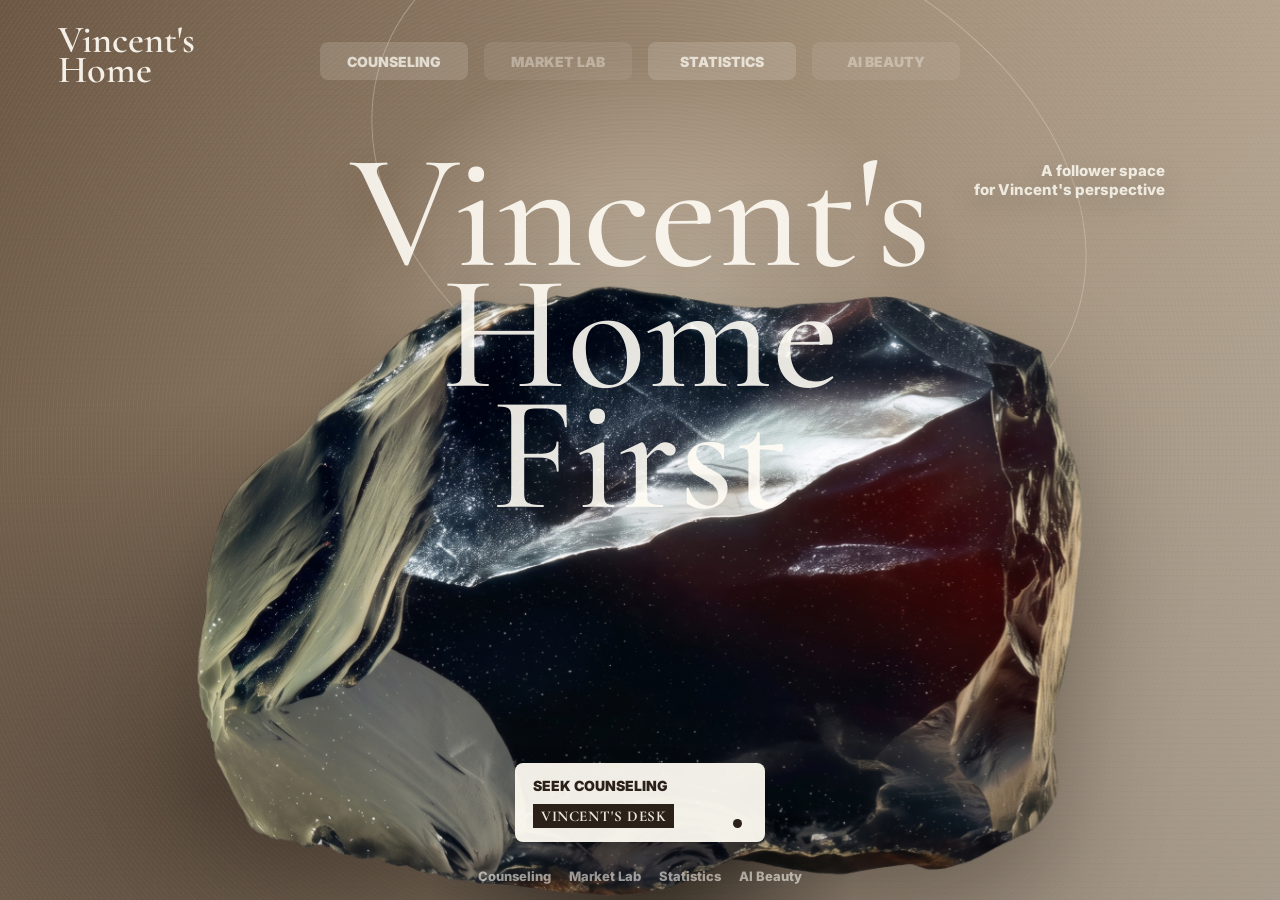
==== index.html @ 0d362176 "Point SQLD card to math notes home" ====
<!doctype html>
<html lang="ko">
  <head>
    <meta charset="UTF-8" />
    <meta name="viewport" content="width=device-width, initial-scale=1.0" />
    <title>Vincent's Home</title>
    <link rel="preconnect" href="https://fonts.googleapis.com" />
    <link rel="preconnect" href="https://fonts.gstatic.com" crossorigin />
    <link href="https://fonts.googleapis.com/css2?family=Cormorant+Garamond:wght@500;600;700&family=Inter:wght@500;600;700;800&family=Noto+Sans+KR:wght@400;500;700;800&family=Noto+Serif+KR:wght@500;600;700&display=swap" rel="stylesheet" />
    <link rel="stylesheet" href="styles.css?v=20260427-1148" />
  </head>
  <body>
    <canvas class="cursor-trail" id="cursorTrail" aria-hidden="true"></canvas>
    <header class="site-header">
      <div class="top-strip">
        <a href="#about">Vincent_6pm</a>
        <span></span>
        <a href="https://www.instagram.com/Vincent_6pm" target="_blank" rel="noreferrer">Instagram</a>
      </div>

      <nav class="main-nav" aria-label="Primary navigation">
        <a class="brand" href="#home" data-section-link="home">
          <span class="brand-mark">V</span>
          <span>
            <strong>Vincent's Home</strong>
            <small>Consulting & Market Lab</small>
          </span>
        </a>
        <div class="nav-links">
          <a href="#home" data-section-link="home">Home</a>
          <a href="#consulting" data-section-link="consulting">고민 상담</a>
          <span class="nav-disabled" aria-disabled="true">Market Lab (런칭 준비중)</span>
          <a href="#statistics" data-section-link="statistics">Statistics</a>
          <span class="nav-disabled" aria-disabled="true">AI 뷰티 (런칭 준비중)</span>
          <a href="#about" data-section-link="about">About Vincent</a>
        </div>
      </nav>
    </header>

    <main>
      <section id="home" class="hero section-panel active">
        <div class="hero-bg" aria-hidden="true"></div>
        <div class="hero-stage">
          <div class="hero-brand-lockup" aria-label="Vincent's Home">
            <span>Vincent's</span>
            <span>Home</span>
          </div>
          <nav class="hero-tabbar" aria-label="Home sections">
            <a href="#consulting" data-section-link="consulting">Counseling</a>
            <span aria-disabled="true">Market Lab</span>
            <a href="#statistics" data-section-link="statistics">Statistics</a>
            <span aria-disabled="true">AI Beauty</span>
          </nav>

          <p class="hero-left-note">A follower space<br />for Vincent's perspective</p>
          <div class="hero-orbit" aria-hidden="true"></div>

          <div class="hero-title-wrap">
            <h1>
              <span>Vincent's</span>
              <span>Home</span>
              <span>First</span>
            </h1>
          </div>

          <div class="obsidian-object" aria-hidden="true">
            <img src="assets/obsidian-stone-clean.png" alt="" />
          </div>

          <a class="admission-card" href="https://tally.so/r/RGZkZJ">
            <span>Seek Counseling</span>
            <strong>Vincent's Desk</strong>
            <i></i>
          </a>

          <div class="hero-bottom-links">
            <a href="#consulting" data-section-link="consulting">Counseling</a>
            <span aria-disabled="true">Market Lab</span>
            <a href="#statistics" data-section-link="statistics">Statistics</a>
            <span aria-disabled="true">AI Beauty</span>
          </div>
        </div>
      </section>

      <section id="consulting" class="section-panel">
        <div class="section-heading heading-with-apply">
          <div>
            <p class="eyebrow">Counseling Desk</p>
            <h2>고민 상담</h2>
            <p>혼자 판단하기 어려운 진로와 선택에 대해 Vincent의 의견을 듣고 정리하는 공간입니다.</p>
          </div>
          <div class="heading-apply">
            <div class="apply-copy">
              <span>Apply</span>
              <h3>Tally 신청하기</h3>
              <p>Vincent에게 고민을 남기는 입구입니다.</p>
            </div>
            <a class="apply-cta" href="https://tally.so/r/RGZkZJ" target="_blank" rel="noreferrer" aria-label="Tally 신청 링크 열기">
              <span>상담 신청</span>
              <strong>→</strong>
            </a>
          </div>
        </div>

        <div class="consulting-layout">
          <article class="feature-block">
            <div class="block-title">
              <h3>상담 카테고리</h3>
            </div>
            <div class="category-grid">
              <button class="category-card active" data-category="professional">
                <strong>A</strong>
                <span>전문직 진로 고민</span>
                <i class="category-arrow" aria-hidden="true">→</i>
              </button>
              <button class="category-card" data-category="career">
                <strong>B</strong>
                <span>취업 준비 고민</span>
                <i class="category-arrow" aria-hidden="true">→</i>
              </button>
              <button class="category-card" data-category="major">
                <strong>C</strong>
                <span>대학교/학부/전공 선택</span>
                <i class="category-arrow" aria-hidden="true">→</i>
              </button>
              <button class="category-card" data-category="direction">
                <strong>D</strong>
                <span>중졸·고졸 이후 진로 방향</span>
                <i class="category-arrow" aria-hidden="true">→</i>
              </button>
              <button class="category-card" data-category="certificate">
                <strong>E</strong>
                <span>자격증·어학 준비 상담</span>
                <i class="category-arrow" aria-hidden="true">→</i>
              </button>
              <button class="category-card" data-category="essay">
                <strong>F</strong>
                <span>자소서 첨삭/기타</span>
                <i class="category-arrow" aria-hidden="true">→</i>
              </button>
              <button class="category-card" data-category="etc">
                <strong>G</strong>
                <span>기타 상담</span>
                <i class="category-arrow" aria-hidden="true">→</i>
              </button>
            </div>
          </article>

          <aside class="consulting-side">
            <article class="feature-block category-detail" id="categoryDetail">
              <div class="block-title">
                <h3>전문직 진로 고민</h3>
              </div>
              <p>진입 예정 직군, 현재 전공/학점/자격증, 준비 기간, 재정 상황을 기준으로 현실적인 선택지를 정리합니다.</p>
              <ul>
                <li>진입 가능성</li>
                <li>준비 우선순위</li>
                <li>리스크와 대안 경로</li>
              </ul>
            </article>
          </aside>
        </div>

        <div class="insight-board">
          <div class="block-title">
            <span>Archive</span>
            <h3>상담 게시글</h3>
          </div>
          <p class="board-intro">
            실제 사연은 개인정보를 덜어내고 일반화한 뒤, 제목과 고민 내용, Vincent's insight로 나누어 정리합니다.
          </p>
          <div class="insight-list" id="insightList" aria-live="polite"></div>
          <div class="archive-pagination" id="archivePagination" aria-label="상담 게시글 페이지"></div>
        </div>
      </section>

      <section id="market" class="section-panel">
        <div class="section-heading">
          <p class="eyebrow">Research Terminal</p>
          <h2>Market Lab</h2>
          <p>Vincent가 시장을 판단할 때 주로 쓰는 방법들을 팔로워들이 직접 써볼 수 있게 정리하는 공간입니다.</p>
        </div>

        <div class="terminal-shell">
          <div class="ticker-form">
            <label for="tickerInput">Ticker</label>
            <input id="tickerInput" type="text" value="NVDA" />
            <button id="runAnalysis" type="button">분석</button>
          </div>

          <div class="strategy-tabs" role="tablist" aria-label="Market strategies">
            <button class="strategy-tab active" data-strategy="knn">KNN</button>
            <button class="strategy-tab" data-strategy="etf">ETFs 활용 주가 방향 예측</button>
            <button class="strategy-tab" data-strategy="cluster">클러스터링</button>
            <button class="strategy-tab" data-strategy="value">가치투자 퀀트 전략</button>
          </div>

          <div class="strategy-output">
            <div>
              <p class="result-label">Selected Model</p>
              <h3 id="strategyTitle">KNN 유사 패턴 분석</h3>
              <p id="strategyDescription">현재 가격/기술 지표와 비슷했던 과거 구간을 찾아 이후 수익률 분포를 확인합니다.</p>
            </div>
            <div class="metric-grid">
              <article>
                <span>상승 확률</span>
                <strong id="metricOne">67%</strong>
              </article>
              <article>
                <span>평균 기대 수익률</span>
                <strong id="metricTwo">+4.2%</strong>
              </article>
              <article>
                <span>유사 사례</span>
                <strong id="metricThree">15개</strong>
              </article>
            </div>
            <div class="chart-frame" aria-label="전략 결과 예시 차트">
              <span></span><span></span><span></span><span></span><span></span><span></span>
            </div>
            <p class="disclaimer">교육용 리서치 화면입니다. 실제 투자 판단은 별도의 검증과 책임 아래 진행해야 합니다.</p>
          </div>
        </div>
      </section>

      <section id="statistics" class="section-panel">
        <div class="section-heading">
          <p class="eyebrow">Statistics</p>
          <h2>Statistics</h2>
          <p>데이터를 읽고 판단하는 데 필요한 통계학 개념을 공부하고 정리하는 공간입니다.</p>
        </div>

        <div class="stats-topic-grid">
          <article class="stats-topic-card">
            <span>01</span>
            <h3>행렬대수학</h3>
          </article>
          <article class="stats-topic-card">
            <span>02</span>
            <h3>통계학원론</h3>
          </article>
          <article class="stats-topic-card">
            <span>03</span>
            <h3>R프로그래밍</h3>
          </article>
          <article class="stats-topic-card">
            <span>04</span>
            <h3>시계열분석</h3>
          </article>
          <article class="stats-topic-card">
            <span>05</span>
            <h3>금융통계학</h3>
          </article>
          <article class="stats-topic-card">
            <span>06</span>
            <h3>비모수통계</h3>
          </article>
          <a class="stats-topic-card stats-topic-card-active" href="https://vincentqwer.github.io/financial-math-notes/#home" target="_blank" rel="noreferrer">
            <span>07</span>
            <h3>SQLD 자격증</h3>
          </a>
        </div>
      </section>

      <section id="beauty" class="section-panel">
        <div class="section-heading">
          <p class="eyebrow">AI Beauty</p>
          <h2>AI 뷰티 <span class="dev-badge">런칭 준비중</span></h2>
          <p>아직 시작 전인 테스트 아이디어입니다. 정식으로 방향이 잡히기 전까지는 메뉴와 배너에서 클릭되지 않게 둡니다.</p>
        </div>

        <div class="coming-soon-grid">
          <article class="coming-soon-card">
            <span>Image</span>
            <h3>이미지 기반 분석</h3>
            <p>사진을 기반으로 스타일, 인상, 개선 포인트를 정리하는 기능을 구상 중입니다.</p>
          </article>
          <article class="coming-soon-card">
            <span>AI</span>
            <h3>개인화 추천</h3>
            <p>사용자 취향과 목적에 맞춘 추천 흐름을 나중에 연결할 수 있게 준비합니다.</p>
          </article>
          <article class="coming-soon-card muted-card">
            <span>Developing</span>
            <h3>개발 중</h3>
            <p>정식 기능으로 열기 전까지는 아이디어와 화면 구조를 계속 업데이트합니다.</p>
          </article>
        </div>
      </section>

      <section id="about" class="section-panel">
        <div class="about-wrap">
          <div>
            <p class="eyebrow">About Vincent</p>
            <h2>Vincent_6pm</h2>
            <p>
              Vincent의 관점으로 진로 고민, 시장 판단 방법, 통계학 내용을 정리하는 교육공간입니다.
              팔로워들이 내 생각과 도구를 더 쉽게 따라올 수 있도록 계속 업데이트합니다.
            </p>
          </div>
          <a class="instagram-card" href="https://www.instagram.com/Vincent_6pm" target="_blank" rel="noreferrer">
            <svg viewBox="0 0 24 24" aria-hidden="true">
              <rect x="3" y="3" width="18" height="18" rx="5"></rect>
              <circle cx="12" cy="12" r="4"></circle>
              <circle cx="17.5" cy="6.5" r="1.2"></circle>
            </svg>
            <span>Instagram</span>
            <strong>Vincent_6pm</strong>
          </a>
        </div>
      </section>
    </main>

    <script src="script.js?v=20260427-1148"></script>
  </body>
</html>
---- styles.css ----
:root {
  --ink: #111827;
  --muted: #5b6472;
  --line: #d9dee7;
  --paper: #f4f6f9;
  --navy: #0c2d57;
  --navy-dark: #071a34;
  --obsidian: #17110d;
  --obsidian-soft: #2b2119;
  --clay: #8a765f;
  --parchment: #d8cfbf;
  --bone: #f0eadf;
  --green: #7aa33d;
  --red: #9e3434;
  --white: #ffffff;
  --deep-blue: #08192f;
  --blue-glass: rgba(8, 25, 47, 0.72);
  --blue-card: rgba(246, 250, 255, 0.92);
  --lime-soft: #d8cfbf;
}

* {
  box-sizing: border-box;
}

html {
  background: var(--navy-dark);
  scroll-behavior: smooth;
}

body {
  margin: 0;
  color: var(--ink);
  background:
    linear-gradient(180deg, rgba(2, 7, 11, 0.78), rgba(7, 26, 52, 0.9)),
    linear-gradient(90deg, rgba(0, 0, 0, 0.56), rgba(5, 18, 32, 0.26)),
    url("assets/sunset-shore-bg.png") center / cover fixed no-repeat,
    var(--navy-dark);
  font-family: "Inter", "Noto Sans KR", sans-serif;
}

body::after {
  content: "";
  position: fixed;
  inset: 0;
  z-index: 60;
  pointer-events: none;
  opacity: 0;
  background:
    radial-gradient(circle at 50% 58%, rgba(10, 7, 5, 0.96), rgba(18, 13, 10, 0.9) 42%, rgba(6, 4, 3, 0.98) 100%);
  transition: opacity 760ms cubic-bezier(0.4, 0, 0.2, 1);
  will-change: opacity;
}

body.stone-transitioning::after {
  opacity: 1;
}

main {
  background: transparent;
}

.cursor-trail {
  position: fixed;
  inset: 0;
  z-index: 18;
  width: 100vw;
  height: 100vh;
  pointer-events: none;
  mix-blend-mode: screen;
  opacity: 0.72;
}

a {
  color: inherit;
  text-decoration: none;
}

button,
input {
  font: inherit;
}

.site-header {
  position: sticky;
  top: 0;
  z-index: 20;
  color: var(--white);
  background: rgba(23, 17, 13, 0.78);
  backdrop-filter: blur(16px);
  box-shadow: 0 1px 0 rgba(240, 234, 223, 0.18);
}

.top-strip {
  display: flex;
  justify-content: flex-end;
  align-items: center;
  gap: 18px;
  height: 28px;
  padding: 0 clamp(20px, 6vw, 96px);
  background: rgba(43, 33, 25, 0.82);
  font-size: 13px;
  color: rgba(255, 255, 255, 0.78);
}

.top-strip span {
  width: 1px;
  height: 14px;
  background: rgba(255, 255, 255, 0.3);
}

.main-nav {
  display: flex;
  align-items: center;
  justify-content: space-between;
  min-height: 78px;
  padding: 0 clamp(20px, 6vw, 96px);
}

.brand {
  display: flex;
  align-items: center;
  gap: 14px;
}

.brand-mark {
  display: grid;
  place-items: center;
  width: 46px;
  height: 46px;
  border: 1px solid rgba(240, 234, 223, 0.7);
  border-radius: 50%;
  font-weight: 800;
  font-size: 22px;
}

.brand strong {
  display: block;
  font-size: 24px;
  letter-spacing: 0;
}

.brand small {
  color: rgba(240, 234, 223, 0.62);
  font-size: 13px;
  font-weight: 700;
}

.nav-links {
  display: flex;
  gap: clamp(18px, 4vw, 52px);
  font-weight: 700;
}

.nav-links a {
  opacity: 0.82;
}

.nav-links a.active,
.nav-links a:hover {
  opacity: 1;
  color: var(--bone);
}

.nav-disabled {
  color: rgba(255, 255, 255, 0.45);
  cursor: not-allowed;
  opacity: 0.9;
}

.section-panel {
  display: none;
  min-height: calc(100vh - 106px);
}

.section-panel.active {
  display: block;
}

.section-panel.active:not(.hero) {
  display: flow-root;
}

body.section-revealing .section-panel.active:not(.hero) {
  animation: sectionReveal 820ms cubic-bezier(0.19, 1, 0.22, 1) both;
}

.section-panel:not(.hero) {
  position: relative;
  color: #ffffff;
  background: transparent;
}

.section-panel:not(.hero)::before {
  content: "";
  position: fixed;
  inset: 0;
  z-index: -1;
  pointer-events: none;
  background:
    radial-gradient(ellipse at 22% 12%, rgba(216, 239, 123, 0.15), transparent 28%),
    radial-gradient(ellipse at 78% 8%, rgba(106, 153, 214, 0.22), transparent 30%),
    linear-gradient(180deg, rgba(5, 14, 27, 0.68), rgba(7, 26, 52, 0.88)),
    url("assets/sunset-shore-bg.png") center / cover fixed no-repeat;
  filter: saturate(0.82) contrast(1.04);
}

@keyframes sectionReveal {
  from {
    opacity: 0;
    transform: translate3d(0, 16px, 0);
  }

  to {
    opacity: 1;
    transform: translate3d(0, 0, 0);
  }
}

.hero {
  position: relative;
  min-height: calc(100vh - 106px);
  overflow: hidden;
  color: var(--bone);
  background: var(--obsidian);
}

.hero-bg {
  position: absolute;
  inset: 0;
  background-color: var(--obsidian);
  background:
    radial-gradient(ellipse at 52% 38%, rgba(240, 234, 223, 0.34), transparent 34%),
    radial-gradient(circle at 18% 76%, rgba(24, 16, 11, 0.82), transparent 34%),
    linear-gradient(90deg, rgba(52, 40, 30, 0.78) 0%, rgba(136, 118, 95, 0.56) 50%, rgba(61, 47, 36, 0.76) 100%),
    url("assets/sunset-shore-bg.png");
  background-position: center;
  background-size: cover;
  filter: saturate(0.64) sepia(0.34) contrast(0.96);
}

.hero-bg::before {
  content: "";
  position: absolute;
  inset: 0;
  background:
    linear-gradient(180deg, rgba(37, 28, 21, 0.08), transparent 34%, rgba(18, 12, 8, 0.38)),
    repeating-radial-gradient(circle at 50% 45%, rgba(255, 255, 255, 0.05) 0 1px, transparent 1px 3px);
  opacity: 0.72;
}

.hero-bg::after {
  content: "";
  position: absolute;
  inset: 0;
  background:
    linear-gradient(90deg, rgba(23, 17, 13, 0.5), transparent 36%, rgba(23, 17, 13, 0.34)),
    linear-gradient(180deg, rgba(23, 17, 13, 0.18) 0%, rgba(23, 17, 13, 0.55) 100%);
}

.hero-content {
  display: grid;
  grid-template-columns: minmax(0, 0.88fr) minmax(480px, 1.12fr);
  align-items: center;
  gap: clamp(24px, 5vw, 64px);
  position: relative;
  width: min(1320px, calc(100% - 40px));
  min-height: calc(100vh - 106px);
  padding: clamp(70px, 11vh, 118px) 0 clamp(80px, 12vh, 128px);
  margin: 0 auto;
}

.eyebrow {
  margin: 0 0 14px;
  color: var(--lime-soft);
  font-weight: 800;
  text-transform: uppercase;
  letter-spacing: 0;
}

.hero h1 {
  margin: 0;
  max-width: 760px;
  color: rgba(255, 253, 247, 0.88);
  font-family: "Cormorant Garamond", "Noto Serif KR", serif;
  font-size: clamp(72px, 10.6vw, 150px);
  font-weight: 600;
  line-height: 0.84;
  letter-spacing: 0;
  word-break: keep-all;
  text-shadow: 0 18px 48px rgba(19, 12, 7, 0.24);
}

.hero-copy {
  max-width: 460px;
  margin: 34px 0 0;
  color: rgba(23, 17, 13, 0.82);
  font-family: "Noto Serif KR", serif;
  font-size: clamp(16px, 1.45vw, 21px);
  font-weight: 700;
  line-height: 1.65;
  word-break: keep-all;
}

.hero-actions {
  display: grid;
  grid-template-columns: repeat(2, minmax(0, 1fr));
  gap: 10px;
  max-width: 500px;
  margin-top: 26px;
}

.primary-btn,
.secondary-btn,
.hero-link-btn,
.text-btn,
.feedback-form button,
.ticker-form button {
  display: inline-flex;
  align-items: center;
  justify-content: center;
  min-height: 46px;
  padding: 0 20px;
  border: 1px solid transparent;
  border-radius: 6px;
  cursor: pointer;
  font-weight: 800;
}

.primary-btn,
.feedback-form button,
.ticker-form button {
  color: #0c1f3d;
  background: var(--lime-soft);
}

.secondary-btn {
  color: var(--white);
  border-color: rgba(255, 255, 255, 0.5);
  background: rgba(255, 255, 255, 0.08);
}

.hero-link-btn {
  min-height: 52px;
  color: rgba(255, 253, 247, 0.86);
  border-color: rgba(255, 253, 247, 0.24);
  background: rgba(31, 23, 17, 0.18);
  box-shadow: inset 0 0 0 1px rgba(255, 253, 247, 0.08);
  font-size: clamp(16px, 1.45vw, 20px);
  transition: background 180ms ease, border-color 180ms ease, color 180ms ease, transform 180ms ease;
}

.hero-link-btn:hover,
.hero-link-btn:focus-visible {
  color: var(--obsidian);
  background: rgba(240, 234, 223, 0.92);
  border-color: rgba(240, 234, 223, 0.92);
  transform: translateY(-2px);
}

.disabled-action {
  color: rgba(255, 255, 255, 0.54);
  cursor: not-allowed;
}

.disabled-action:hover,
.disabled-action:focus-visible {
  color: rgba(255, 255, 255, 0.54);
  background: rgba(255, 255, 255, 0.02);
  border-color: rgba(255, 255, 255, 0.34);
  transform: none;
}

.hero-visual {
  position: relative;
  min-height: 560px;
}

.boat-card {
  display: none;
}

.boat-sail {
  position: absolute;
  inset: 0;
  border-radius: 60% 60% 42% 42%;
  background:
    linear-gradient(90deg, rgba(255, 255, 255, 0.2), transparent 48%, rgba(255, 255, 255, 0.78) 50%, transparent 52%),
    repeating-linear-gradient(90deg, rgba(255, 208, 78, 0.88) 0 9px, rgba(255, 255, 255, 0.78) 9px 18px, rgba(0, 99, 143, 0.6) 18px 24px);
  clip-path: polygon(48% 0, 78% 8%, 100% 52%, 68% 100%, 24% 92%, 0 46%);
}

.boat-shadow {
  position: absolute;
  left: 10%;
  bottom: 18px;
  width: 80%;
  height: 22px;
  border-radius: 50%;
  background: rgba(0, 32, 50, 0.3);
  filter: blur(14px);
}

.feature-strip {
  display: grid;
  grid-auto-flow: column;
  grid-auto-columns: minmax(260px, 32%);
  gap: 24px;
  position: absolute;
  left: 0;
  right: -9vw;
  bottom: 48px;
  overflow-x: auto;
  overscroll-behavior-x: contain;
  scroll-snap-type: x mandatory;
  padding: 20px 44px 24px 0;
  scrollbar-width: thin;
  scrollbar-color: rgba(240, 234, 223, 0.72) rgba(255, 255, 255, 0.16);
}

.feature-strip::-webkit-scrollbar {
  height: 8px;
}

.feature-strip::-webkit-scrollbar-track {
  background: rgba(255, 255, 255, 0.18);
  border-radius: 999px;
}

.feature-strip::-webkit-scrollbar-thumb {
  background: rgba(240, 234, 223, 0.72);
  border-radius: 999px;
}

.feature-slide {
  display: flex;
  flex-direction: column;
  justify-content: space-between;
  min-height: 238px;
  padding: 28px;
  color: var(--bone);
  background: rgba(55, 43, 33, 0.46);
  border: 1px solid rgba(240, 234, 223, 0.22);
  border-radius: 6px;
  box-shadow: 0 22px 54px rgba(21, 14, 9, 0.28);
  backdrop-filter: blur(18px);
  scroll-snap-align: start;
}

.feature-slide span {
  width: fit-content;
  padding: 7px 10px;
  border-radius: 999px;
  color: rgba(23, 17, 13, 0.84);
  background: rgba(240, 234, 223, 0.72);
  font-size: 13px;
  font-weight: 900;
}

.feature-slide h3 {
  margin: 44px 0 12px;
  font-family: "Noto Serif KR", "Cormorant Garamond", serif;
  font-size: 28px;
}

.feature-slide p {
  margin: 0;
  color: rgba(255, 255, 255, 0.74);
  line-height: 1.65;
}

.feature-slide.preparing {
  background: rgba(42, 35, 29, 0.68);
  color: #ffffff;
}

.feature-slide.preparing p {
  color: rgba(255, 255, 255, 0.78);
}

.disabled-slide {
  cursor: not-allowed;
  opacity: 0.78;
}

body.home-active .site-header {
  display: none;
}

body.home-active {
  background: #85715c;
}

body.home-active .cursor-trail {
  z-index: 40;
  mix-blend-mode: normal;
  opacity: 0.82;
}

.hero {
  min-height: 100vh;
  color: #f6f0e6;
  background: #7f6a55;
}

.hero-bg {
  background:
    radial-gradient(ellipse at 50% 36%, rgba(238, 228, 211, 0.66), transparent 33%),
    radial-gradient(circle at 16% 88%, rgba(46, 35, 27, 0.5), transparent 30%),
    linear-gradient(125deg, #6f5a46 0%, #a9957d 45%, #d5cab9 100%);
  filter: none;
}

.hero-bg::before {
  background:
    repeating-radial-gradient(circle at 50% 50%, rgba(255, 255, 255, 0.12) 0 1px, transparent 1px 4px),
    repeating-linear-gradient(0deg, rgba(37, 26, 18, 0.04) 0 1px, transparent 1px 6px);
  opacity: 0.36;
}

.hero-bg::after {
  background:
    linear-gradient(180deg, rgba(53, 40, 30, 0.06), rgba(44, 31, 22, 0.28)),
    radial-gradient(ellipse at 50% 92%, rgba(12, 8, 5, 0.72), transparent 24%);
}

.hero-stage {
  position: relative;
  width: min(100vw, 1680px);
  min-height: 100vh;
  margin: 0 auto;
  overflow: hidden;
  isolation: isolate;
}

.hero-brand-lockup {
  position: absolute;
  top: 26px;
  left: clamp(28px, 4.5vw, 76px);
  z-index: 8;
  color: rgba(255, 252, 244, 0.92);
  font-family: "Cormorant Garamond", serif;
  font-size: clamp(28px, 3vw, 48px);
  font-weight: 600;
  line-height: 0.78;
}

.hero-brand-lockup span {
  display: block;
}

.hero-tabbar {
  position: absolute;
  top: 42px;
  left: 50%;
  z-index: 8;
  display: grid;
  grid-template-columns: repeat(4, minmax(130px, 205px));
  gap: 16px;
  transform: translateX(-50%);
}

.hero-tabbar a,
.hero-tabbar span {
  display: grid;
  place-items: center;
  min-height: 38px;
  color: rgba(255, 252, 244, 0.72);
  background: rgba(255, 252, 244, 0.14);
  border-radius: 8px;
  font-size: 14px;
  font-weight: 900;
  text-transform: uppercase;
}

.hero-tabbar span {
  opacity: 0.52;
}

.hero-left-note {
  position: absolute;
  z-index: 8;
  margin: 0;
  color: rgba(255, 252, 244, 0.82);
  font-size: 15px;
  font-weight: 800;
  line-height: 1.25;
  text-shadow: 0 10px 24px rgba(38, 27, 18, 0.36);
}

.hero-left-note {
  top: 18%;
  right: clamp(46px, 9vw, 150px);
  text-align: right;
}

.hero-orbit {
  position: absolute;
  top: -8%;
  left: 28%;
  z-index: 1;
  width: 58vw;
  max-width: 920px;
  aspect-ratio: 1 / 0.7;
  border: 1px solid rgba(238, 228, 211, 0.34);
  border-radius: 50%;
  transform: rotate(22deg);
}

.hero-title-wrap {
  position: absolute;
  top: 17%;
  left: 50%;
  z-index: 7;
  width: min(760px, 62vw);
  transform: translateX(-50%);
  text-align: center;
}

.hero-title-wrap h1 {
  margin: 0;
  color: rgba(255, 252, 244, 0.9);
  font-family: "Cormorant Garamond", serif;
  font-size: clamp(106px, 12.8vw, 226px);
  font-weight: 500;
  line-height: 0.74;
  letter-spacing: 0;
  text-shadow: 0 16px 40px rgba(47, 34, 24, 0.16);
}

.hero-title-wrap h1 span {
  display: block;
}

.obsidian-object {
  position: absolute;
  left: 50%;
  bottom: 0;
  z-index: 5;
  width: min(980px, 70vw);
  height: auto;
  transform: translate3d(-50%, 0, 0);
  filter: drop-shadow(0 42px 52px rgba(18, 10, 5, 0.36));
  transform-origin: 50% 54%;
  backface-visibility: hidden;
  will-change: transform, opacity;
  transition:
    transform 1040ms cubic-bezier(0.34, 0.01, 0.08, 1),
    opacity 760ms ease;
}

.obsidian-object img {
  display: block;
  width: 100%;
  height: auto;
}

body.stone-transitioning .obsidian-object {
  opacity: 0.98;
  transform: translate3d(-50%, -3.5vh, 0) scale(5.8);
}

body.stone-transitioning .hero-title-wrap,
body.stone-transitioning .hero-tabbar,
body.stone-transitioning .hero-brand-lockup,
body.stone-transitioning .hero-left-note,
body.stone-transitioning .admission-card,
body.stone-transitioning .hero-bottom-links {
  opacity: 0;
  transform: translateY(-8px);
  transition:
    opacity 560ms ease,
    transform 720ms cubic-bezier(0.19, 1, 0.22, 1);
}

.admission-card {
  position: absolute;
  left: 50%;
  bottom: 6.5%;
  z-index: 9;
  display: grid;
  grid-template-columns: 1fr 14px;
  gap: 10px;
  width: 250px;
  min-height: 70px;
  padding: 14px 18px;
  transform: translateX(-50%);
  color: #2b2119;
  background: rgba(255, 252, 244, 0.94);
  border-radius: 8px;
  box-shadow: 0 18px 34px rgba(8, 4, 2, 0.22);
}

.admission-card span,
.admission-card strong {
  grid-column: 1;
}

.admission-card span {
  font-size: 14px;
  font-weight: 900;
  text-transform: uppercase;
}

.admission-card strong {
  width: fit-content;
  padding: 3px 8px;
  color: rgba(255, 252, 244, 0.9);
  background: #2b2119;
  font-family: "Cormorant Garamond", serif;
  font-size: 15px;
  letter-spacing: 0.04em;
  text-transform: uppercase;
}

.admission-card i {
  grid-column: 2;
  grid-row: 1 / 3;
  align-self: end;
  width: 9px;
  height: 9px;
  border-radius: 50%;
  background: #2b2119;
}

.hero-bottom-links {
  position: absolute;
  left: 50%;
  bottom: 1.8%;
  z-index: 8;
  display: flex;
  gap: 18px;
  transform: translateX(-50%);
  color: rgba(255, 252, 244, 0.58);
  font-size: 13px;
  font-weight: 800;
  white-space: nowrap;
}

.hero-bottom-links a:hover {
  color: #ffffff;
}

.section-heading {
  width: min(1180px, calc(100% - 40px));
  margin: 0 auto;
  padding: 78px 0 32px;
}

.heading-with-apply {
  display: grid;
  grid-template-columns: minmax(0, 1fr) minmax(500px, 0.82fr);
  align-items: center;
  gap: 48px;
}

.section-heading h2,
.about-wrap h2 {
  margin: 0;
  color: var(--bone);
  font-family: "Cormorant Garamond", "Noto Serif KR", serif;
  font-size: clamp(42px, 5.6vw, 78px);
  font-weight: 600;
  line-height: 1;
  letter-spacing: 0;
  text-shadow: 0 18px 48px rgba(0, 0, 0, 0.28);
}

.section-heading p:not(.eyebrow),
.about-wrap p {
  max-width: 760px;
  color: rgba(240, 234, 223, 0.78);
  font-size: 17px;
  line-height: 1.82;
}

.heading-apply {
  display: grid;
  grid-template-columns: minmax(220px, 1fr) 190px;
  align-items: center;
  gap: 26px;
  justify-self: end;
  width: min(100%, 560px);
  padding-top: 6px;
  color: var(--bone);
}

.apply-copy span {
  display: block;
  margin-bottom: 8px;
  color: var(--parchment);
  font-size: 13px;
  font-weight: 900;
  text-transform: uppercase;
}

.apply-copy h3 {
  margin: 0;
  color: var(--bone);
  font-family: "Cormorant Garamond", "Noto Serif KR", serif;
  font-size: 34px;
  font-weight: 700;
  letter-spacing: 0;
}

.apply-copy p {
  margin: 10px 0 0;
  color: rgba(255, 255, 255, 0.78);
  font-size: 17px;
  line-height: 1.6;
}

.apply-cta {
  display: flex;
  align-items: center;
  justify-content: space-between;
  min-height: 58px;
  padding: 0 18px 0 22px;
  color: #ffffff;
  background: rgba(12, 45, 87, 0.92);
  border: 1px solid rgba(216, 239, 123, 0.24);
  border-radius: 6px;
  font-weight: 900;
  box-shadow: 0 18px 38px rgba(0, 0, 0, 0.28);
  transition: transform 180ms ease, box-shadow 180ms ease, background 180ms ease;
}

.apply-cta strong {
  display: grid;
  place-items: center;
  width: 30px;
  height: 30px;
  border-radius: 50%;
  color: var(--deep-blue);
  background: var(--lime-soft);
  font-size: 18px;
}

.apply-cta:hover,
.apply-cta:focus-visible {
  background: #092449;
  box-shadow: 0 18px 34px rgba(12, 45, 87, 0.22);
  transform: translateY(-2px);
}

.consulting-layout,
.action-row,
.terminal-shell,
.coming-soon-grid,
.stats-topic-grid,
.about-wrap {
  width: min(1180px, calc(100% - 40px));
  margin: 0 auto;
}

.consulting-layout {
  display: grid;
  grid-template-columns: minmax(0, 1.35fr) minmax(320px, 0.65fr);
  gap: 22px;
}

.consulting-side {
  display: grid;
  gap: 22px;
  align-content: start;
}

.feature-block,
.action-tile,
.terminal-shell,
.coming-soon-card,
.stats-topic-card,
.instagram-card {
  color: var(--bone);
  background:
    linear-gradient(145deg, rgba(255, 255, 255, 0.12), transparent 44%),
    rgba(8, 25, 47, 0.78);
  border: 1px solid rgba(240, 234, 223, 0.18);
  border-radius: 8px;
  box-shadow: 0 28px 72px rgba(0, 0, 0, 0.32);
  backdrop-filter: blur(18px);
}

.feature-block {
  padding: 28px;
}

.block-title {
  display: flex;
  align-items: center;
  gap: 12px;
  margin-bottom: 20px;
}

.block-title span,
.action-tile > span,
.result-label {
  color: var(--lime-soft);
  font-size: 13px;
  font-weight: 800;
  text-transform: uppercase;
}

.block-title h3,
.action-tile h3,
.strategy-output h3 {
  margin: 0;
  color: var(--bone);
  font-family: "Cormorant Garamond", "Noto Serif KR", serif;
  font-size: clamp(24px, 2.2vw, 30px);
  font-weight: 700;
  line-height: 1.18;
  word-break: keep-all;
}

.category-detail .block-title h3 {
  white-space: nowrap;
}

.category-grid {
  display: grid;
  grid-template-columns: repeat(2, minmax(0, 1fr));
  gap: 12px;
}

.category-card {
  display: flex;
  align-items: center;
  gap: 12px;
  min-height: 74px;
  padding: 14px;
  text-align: left;
  color: var(--bone);
  background: rgba(255, 255, 255, 0.08);
  border: 1px solid rgba(240, 234, 223, 0.16);
  border-radius: 7px;
  cursor: pointer;
}

.category-card > span {
  flex: 1 1 auto;
  min-width: 0;
}

.category-card strong {
  display: grid;
  place-items: center;
  flex: 0 0 auto;
  width: 34px;
  height: 34px;
  border-radius: 5px;
  color: var(--deep-blue);
  background: rgba(240, 234, 223, 0.7);
}

.category-card span {
  font-weight: 800;
  line-height: 1.35;
}

.category-card.active {
  border-color: rgba(216, 239, 123, 0.7);
  background:
    linear-gradient(135deg, rgba(216, 239, 123, 0.28), rgba(255, 255, 255, 0.08)),
    rgba(12, 45, 87, 0.72);
}

.category-card.active strong {
  color: var(--deep-blue);
  background: var(--lime-soft);
}

.category-arrow {
  display: grid;
  place-items: center;
  flex: 0 0 auto;
  width: 34px;
  height: 34px;
  border-radius: 999px;
  color: var(--deep-blue);
  background: rgba(216, 239, 123, 0.92);
  font-style: normal;
  font-weight: 900;
  transition: color 160ms ease, background 160ms ease, transform 160ms ease;
}

.category-card:hover .category-arrow,
.category-card:focus-visible .category-arrow,
.category-card.active .category-arrow {
  color: #ffffff;
  background: var(--navy);
  transform: translateX(2px);
}

.category-detail p,
.strategy-output p,
.action-tile p {
  color: rgba(240, 234, 223, 0.72);
  line-height: 1.75;
}

.category-detail ul {
  display: grid;
  gap: 10px;
  padding: 0;
  margin: 22px 0 0;
  list-style: none;
}

.category-detail li {
  padding: 12px 14px;
  color: var(--bone);
  border-left: 4px solid var(--lime-soft);
  background: rgba(255, 255, 255, 0.08);
  font-weight: 700;
}

.action-row {
  display: grid;
  grid-template-columns: minmax(0, 1fr);
  gap: 22px;
  padding: 22px 0 70px;
}

.insight-board {
  width: min(1180px, calc(100% - 40px));
  margin: 22px auto 0;
  padding-bottom: clamp(96px, 14vh, 150px);
  scroll-margin-top: 130px;
}

.board-intro {
  max-width: 820px;
  margin: -8px 0 22px;
  color: rgba(240, 234, 223, 0.76);
  font-size: 17px;
  line-height: 1.75;
}

.insight-list {
  display: grid;
  gap: 12px;
}

.insight-post {
  color: var(--bone);
  background:
    linear-gradient(135deg, rgba(255, 255, 255, 0.12), transparent 46%),
    rgba(8, 25, 47, 0.84);
  border: 1px solid rgba(240, 234, 223, 0.12);
  border-radius: 6px;
  box-shadow: 0 16px 38px rgba(0, 0, 0, 0.24);
  overflow: hidden;
  transition: border-color 160ms ease, box-shadow 160ms ease, transform 160ms ease;
}

.insight-post:hover,
.insight-post.open {
  border-color: rgba(216, 207, 191, 0.42);
  box-shadow: 0 18px 42px rgba(0, 0, 0, 0.26);
}

.insight-summary {
  display: block;
  width: 100%;
  padding: 20px 24px 22px;
  color: inherit;
  background: transparent;
  border: 0;
  cursor: pointer;
  text-align: left;
}

.insight-summary:focus-visible {
  outline: 3px solid rgba(216, 239, 123, 0.9);
  outline-offset: -6px;
}

.insight-post.open .insight-summary {
  border-bottom: 1px solid var(--line);
}

.post-category {
  display: inline-flex;
  align-items: center;
  min-height: 24px;
  padding: 0 8px;
  border-radius: 5px;
  color: #102241;
  background: var(--parchment);
  font-size: 12px;
  font-weight: 900;
}

.post-labels {
  display: flex;
  flex-wrap: wrap;
  gap: 8px;
  align-items: center;
}

.post-pin-badge {
  display: inline-flex;
  align-items: center;
  min-height: 24px;
  padding: 0 9px;
  border-radius: 999px;
  color: #fff6de;
  background: linear-gradient(135deg, #f1b84b, #c97a1f);
  box-shadow: 0 10px 20px rgba(162, 92, 18, 0.24);
  font-size: 12px;
  font-weight: 900;
  letter-spacing: 0.02em;
}

.insight-summary h4,
.empty-post h4 {
  margin: 14px 0 10px;
  color: var(--bone);
  font-family: "Cormorant Garamond", "Noto Serif KR", serif;
  font-size: clamp(24px, 2.7vw, 36px);
  font-weight: 700;
  line-height: 1.22;
  letter-spacing: 0;
  word-break: keep-all;
}

.post-meta {
  display: flex;
  flex-wrap: wrap;
  gap: 10px 18px;
  color: rgba(240, 234, 223, 0.58);
  font-size: 13px;
  font-weight: 800;
}

.post-detail {
  padding: 0 28px 28px;
}

.post-loading {
  margin: 22px 0 0;
  color: rgba(240, 234, 223, 0.68);
  font-size: 16px;
  font-weight: 700;
}

.blog-content {
  display: grid;
  gap: 18px;
  padding-top: 22px;
}

.blog-content h2,
.blog-content h3,
.blog-content h4,
.blog-content p,
.blog-content blockquote,
.blog-content ul,
.blog-content ol,
.blog-content figure {
  margin: 0;
}

.blog-content h2 {
  font-size: clamp(28px, 3.2vw, 42px);
  line-height: 1.25;
  letter-spacing: 0;
}

.blog-content h3 {
  font-size: clamp(23px, 2.4vw, 32px);
  line-height: 1.35;
  letter-spacing: 0;
}

.blog-content h4 {
  font-size: clamp(19px, 1.8vw, 24px);
  line-height: 1.45;
  letter-spacing: 0;
}

.blog-content p,
.blog-content li,
.blog-content blockquote {
  color: rgba(240, 234, 223, 0.78);
  font-size: 17px;
  line-height: 1.85;
  white-space: pre-wrap;
  word-break: keep-all;
}

.blog-content ul,
.blog-content ol {
  padding-left: 22px;
}

.blog-content blockquote {
  padding: 18px 20px;
  color: var(--bone);
  background: rgba(216, 239, 123, 0.1);
  border-left: 4px solid var(--lime-soft);
}

.blog-content a {
  color: var(--lime-soft);
  font-weight: 800;
}

.blog-content code {
  padding: 2px 6px;
  border-radius: 4px;
  color: var(--bone);
  background: rgba(255, 255, 255, 0.12);
  font-size: 0.92em;
}

.blog-content hr {
  width: 100%;
  height: 1px;
  border: 0;
  background: rgba(240, 234, 223, 0.18);
}

.blog-content figure {
  display: grid;
  gap: 10px;
}

.blog-content img {
  display: block;
  width: 100%;
  max-height: 620px;
  object-fit: cover;
  border-radius: 8px;
  border: 1px solid rgba(240, 234, 223, 0.22);
}

.blog-content figcaption {
  color: rgba(240, 234, 223, 0.56);
  font-size: 14px;
  font-weight: 700;
}

.file-attachment {
  display: flex;
  align-items: center;
  justify-content: space-between;
  gap: 18px;
  padding: 18px;
  border: 1px solid rgba(240, 234, 223, 0.18);
  border-radius: 8px;
  background: rgba(255, 255, 255, 0.08);
}

.file-attachment div {
  display: grid;
  gap: 5px;
  min-width: 0;
}

.file-attachment span {
  color: var(--lime-soft);
  font-size: 13px;
  font-weight: 900;
}

.file-attachment strong {
  color: var(--bone);
  font-size: 17px;
  word-break: break-all;
}

.file-attachment p {
  margin: 0;
  color: rgba(240, 234, 223, 0.64);
  font-size: 14px;
}

.file-attachment a {
  flex: 0 0 auto;
  display: inline-flex;
  align-items: center;
  justify-content: center;
  min-height: 40px;
  padding: 0 16px;
  border-radius: 6px;
  color: #ffffff;
  background: rgba(12, 45, 87, 0.92);
  font-weight: 900;
  text-decoration: none;
}

.archive-pagination {
  display: flex;
  align-items: center;
  justify-content: center;
  gap: 8px;
  margin-top: 22px;
}

.archive-page-button,
.archive-page-status {
  display: inline-flex;
  align-items: center;
  justify-content: center;
  min-width: 38px;
  height: 38px;
  padding: 0 12px;
  border: 1px solid rgba(240, 234, 223, 0.2);
  border-radius: 999px;
  color: rgba(240, 234, 223, 0.72);
  background: rgba(8, 25, 47, 0.72);
  font-size: 13px;
  font-weight: 900;
}

.archive-page-button {
  cursor: pointer;
}

.archive-page-button.active,
.archive-page-button:hover,
.archive-page-button:focus-visible {
  color: var(--deep-blue);
  background: var(--parchment);
  border-color: rgba(216, 207, 191, 0.74);
}

.comments-section {
  display: grid;
  gap: 14px;
  margin-top: 26px;
  padding-top: 22px;
  border-top: 1px solid rgba(240, 234, 223, 0.16);
}

.comments-head h5 {
  margin: 0;
  color: var(--lime-soft);
  font-size: 18px;
  letter-spacing: 0;
}

.comment-list {
  display: grid;
  gap: 10px;
}

.comment-item {
  display: grid;
  gap: 8px;
  padding: 14px;
  border: 1px solid rgba(240, 234, 223, 0.16);
  border-radius: 7px;
  background: rgba(255, 255, 255, 0.08);
}

.comment-meta {
  display: flex;
  flex-wrap: wrap;
  gap: 8px 12px;
  align-items: center;
}

.comment-meta strong {
  color: var(--bone);
  font-size: 14px;
}

.comment-meta span,
.comment-empty,
.comment-message {
  color: rgba(240, 234, 223, 0.56);
  font-size: 13px;
  font-weight: 700;
}

.comment-item p,
.comment-empty {
  margin: 0;
}

.comment-item p {
  color: rgba(240, 234, 223, 0.74);
  font-size: 15px;
  line-height: 1.65;
  white-space: pre-wrap;
}

.comment-tools {
  display: flex;
  gap: 8px;
}

.comment-tools button {
  min-height: 30px;
  padding: 0 10px;
  color: var(--deep-blue);
  background: rgba(216, 239, 123, 0.9);
  border: 1px solid rgba(216, 239, 123, 0.42);
  border-radius: 5px;
  cursor: pointer;
  font-size: 13px;
  font-weight: 800;
}

.comment-form {
  display: grid;
  gap: 10px;
  padding: 14px;
  border: 1px solid rgba(240, 234, 223, 0.18);
  border-radius: 7px;
  background: rgba(255, 255, 255, 0.08);
}

.comment-fields {
  display: grid;
  grid-template-columns: minmax(0, 160px) minmax(0, 160px);
  gap: 8px;
}

.comment-form input,
.comment-form textarea {
  width: 100%;
  border: 1px solid rgba(240, 234, 223, 0.22);
  border-radius: 5px;
  color: var(--bone);
  background: rgba(6, 18, 35, 0.66);
  font: inherit;
}

.comment-form input::placeholder,
.comment-form textarea::placeholder {
  color: rgba(240, 234, 223, 0.42);
}

.comment-form input {
  height: 40px;
  padding: 0 12px;
}

.comment-form textarea {
  min-height: 84px;
  padding: 12px;
  resize: vertical;
}

.comment-actions {
  display: flex;
  align-items: center;
  justify-content: space-between;
  gap: 12px;
}

.comment-message {
  margin: 0;
}

.comment-actions button {
  min-height: 40px;
  padding: 0 22px;
  color: #ffffff;
  background: rgba(12, 45, 87, 0.95);
  border: 1px solid rgba(216, 239, 123, 0.24);
  border-radius: 5px;
  cursor: pointer;
  font-weight: 900;
}

.text-underline {
  text-decoration: underline;
  text-underline-offset: 3px;
}

.view-count {
  color: rgba(240, 234, 223, 0.58);
}

.received-date {
  margin: 0;
  color: rgba(240, 234, 223, 0.58);
  font-size: 15px;
  font-weight: 800;
}

.post-section {
  display: grid;
  gap: 8px;
  padding-top: 20px;
}

.post-section + .post-section {
  margin-top: 18px;
  border-top: 1px solid rgba(240, 234, 223, 0.16);
}

.post-section strong {
  color: var(--lime-soft);
  font-size: 15px;
  text-transform: uppercase;
}

.post-section p {
  margin: 0;
  color: rgba(240, 234, 223, 0.78);
  font-size: 17px;
  line-height: 1.8;
  white-space: pre-wrap;
  word-break: keep-all;
}

.empty-post h4 {
  margin-bottom: 10px;
}

.empty-post {
  padding: 28px;
}

.action-tile {
  padding: 26px;
}

.text-btn {
  margin-top: 10px;
  color: var(--white);
  background: rgba(12, 45, 87, 0.92);
}

.feedback-form,
.ticker-form {
  display: flex;
  gap: 10px;
  margin-top: 18px;
}

.feedback-form input,
.ticker-form input {
  min-width: 0;
  flex: 1;
  height: 46px;
  padding: 0 14px;
  color: var(--bone);
  border: 1px solid rgba(240, 234, 223, 0.2);
  border-radius: 6px;
  background: rgba(6, 18, 35, 0.62);
}

.terminal-shell {
  padding: 26px;
  margin-bottom: 76px;
}

.coming-soon-grid {
  display: grid;
  grid-template-columns: repeat(3, minmax(0, 1fr));
  gap: 18px;
  padding-bottom: 76px;
}

.coming-soon-card {
  min-height: 220px;
  padding: 28px;
}

.coming-soon-card span,
.dev-badge {
  display: inline-flex;
  align-items: center;
  min-height: 28px;
  padding: 0 10px;
  border-radius: 5px;
  color: var(--deep-blue);
  background: var(--lime-soft);
  font-size: 13px;
  font-weight: 900;
}

.coming-soon-card h3 {
  margin: 22px 0 10px;
  color: var(--bone);
  font-family: "Cormorant Garamond", "Noto Serif KR", serif;
  font-size: 34px;
  line-height: 1.1;
}

.coming-soon-card p {
  margin: 0;
  color: rgba(240, 234, 223, 0.72);
  line-height: 1.75;
}

.muted-card {
  color: var(--white);
  background:
    linear-gradient(135deg, rgba(216, 239, 123, 0.2), transparent 48%),
    rgba(12, 45, 87, 0.92);
  border-color: rgba(216, 239, 123, 0.28);
}

.muted-card p {
  color: rgba(255, 255, 255, 0.76);
}

.muted-card span {
  color: #102241;
  background: var(--lime-soft);
}

.dev-badge {
  vertical-align: middle;
  margin-left: 10px;
}

.stats-topic-grid {
  display: grid;
  grid-template-columns: repeat(3, minmax(0, 1fr));
  gap: 16px;
  padding-bottom: 76px;
}

.stats-topic-card {
  display: flex;
  align-items: center;
  gap: 16px;
  min-height: 112px;
  padding: 24px;
  text-decoration: none;
}

.stats-topic-card-active {
  border-color: rgba(216, 207, 191, 0.55);
  background:
    linear-gradient(145deg, rgba(216, 207, 191, 0.18), transparent 46%),
    rgba(8, 25, 47, 0.9);
}

.stats-topic-card span {
  display: grid;
  place-items: center;
  flex: 0 0 auto;
  width: 42px;
  height: 42px;
  border-radius: 50%;
  color: #102241;
  background: var(--lime-soft);
  font-weight: 900;
}

.stats-topic-card h3 {
  margin: 0;
  color: var(--bone);
  font-family: "Cormorant Garamond", "Noto Serif KR", serif;
  font-size: 32px;
  line-height: 1.08;
}

.ticker-form {
  align-items: center;
  margin: 0;
  padding-bottom: 22px;
  border-bottom: 1px solid rgba(240, 234, 223, 0.16);
}

.ticker-form label {
  color: var(--lime-soft);
  font-weight: 900;
}

.strategy-tabs {
  display: grid;
  grid-template-columns: repeat(4, minmax(0, 1fr));
  gap: 10px;
  margin: 22px 0;
}

.strategy-tab {
  min-height: 54px;
  padding: 0 12px;
  border: 1px solid rgba(240, 234, 223, 0.16);
  border-radius: 6px;
  color: var(--bone);
  background: rgba(255, 255, 255, 0.08);
  cursor: pointer;
  font-weight: 800;
}

.strategy-tab.active {
  color: var(--deep-blue);
  background: var(--lime-soft);
  border-color: rgba(216, 239, 123, 0.7);
}

.strategy-output {
  display: grid;
  gap: 24px;
}

.metric-grid {
  display: grid;
  grid-template-columns: repeat(3, minmax(0, 1fr));
  gap: 12px;
}

.metric-grid article {
  padding: 18px;
  border: 1px solid rgba(240, 234, 223, 0.16);
  border-radius: 7px;
  background: rgba(255, 255, 255, 0.08);
}

.metric-grid span {
  display: block;
  margin-bottom: 8px;
  color: rgba(240, 234, 223, 0.62);
  font-weight: 700;
}

.metric-grid strong {
  font-size: 30px;
  color: var(--bone);
}

.chart-frame {
  display: grid;
  grid-template-columns: repeat(6, 1fr);
  align-items: end;
  gap: 12px;
  height: 260px;
  padding: 24px;
  border-radius: 8px;
  background:
    linear-gradient(rgba(240, 234, 223, 0.12) 1px, transparent 1px) 0 0 / 100% 25%,
    linear-gradient(90deg, rgba(240, 234, 223, 0.08) 1px, transparent 1px) 0 0 / 16.66% 100%,
    rgba(255, 255, 255, 0.08);
}

.chart-frame span {
  display: block;
  border-radius: 6px 6px 0 0;
  background: rgba(216, 239, 123, 0.92);
}

.chart-frame span:nth-child(1) { height: 44%; }
.chart-frame span:nth-child(2) { height: 62%; background: #72a8ff; }
.chart-frame span:nth-child(3) { height: 36%; background: #a34d61; }
.chart-frame span:nth-child(4) { height: 74%; }
.chart-frame span:nth-child(5) { height: 52%; background: #72a8ff; }
.chart-frame span:nth-child(6) { height: 84%; }

.disclaimer {
  padding-top: 14px;
  border-top: 1px solid rgba(240, 234, 223, 0.16);
  font-size: 14px;
}

.about-wrap {
  display: grid;
  grid-template-columns: minmax(0, 1fr) 340px;
  align-items: center;
  gap: 34px;
  padding: 92px 0;
}

.instagram-card {
  display: grid;
  gap: 10px;
  justify-items: start;
  padding: 34px;
  color: var(--white);
  background:
    linear-gradient(135deg, rgba(216, 239, 123, 0.14), transparent 38%),
    linear-gradient(135deg, #08192f, #0c2d57 58%, #163e78);
}

.instagram-card svg {
  width: 58px;
  height: 58px;
  fill: none;
  stroke: currentColor;
  stroke-width: 1.8;
}

.instagram-card span {
  opacity: 0.78;
  font-weight: 700;
}

.instagram-card strong {
  font-size: 28px;
}

@media (max-width: 860px) {
  .main-nav {
    align-items: flex-start;
    flex-direction: column;
    gap: 18px;
    padding-top: 16px;
    padding-bottom: 16px;
  }

  .nav-links {
    width: 100%;
    overflow-x: auto;
    gap: 18px;
    padding-bottom: 4px;
    white-space: nowrap;
  }

  .section-panel,
  .hero {
    min-height: calc(100vh - 154px);
  }

  .hero-content {
    grid-template-columns: 1fr;
    min-height: auto;
    padding-top: 72px;
  }

  .hero-visual {
    min-height: 440px;
  }

  .hero-bg {
    background:
      radial-gradient(ellipse at 50% 32%, rgba(240, 234, 223, 0.34), transparent 34%),
      linear-gradient(180deg, rgba(52, 40, 30, 0.7) 0%, rgba(138, 118, 95, 0.48) 46%, rgba(23, 17, 13, 0.82) 100%),
      url("assets/sunset-shore-bg.png");
    background-position: center top;
    background-size: cover;
  }

  .hero-bg::before {
    right: 0;
    bottom: 44%;
  }

  .boat-card {
    left: auto;
    right: 5%;
    top: -20px;
    width: 92px;
    height: 210px;
  }

  .feature-strip {
    right: -20px;
    bottom: 34px;
    grid-auto-columns: minmax(260px, 78%);
    padding-right: 28px;
  }

  .consulting-layout,
  .action-row,
  .coming-soon-grid,
  .stats-topic-grid,
  .heading-with-apply,
  .about-wrap {
    grid-template-columns: 1fr;
  }

  .heading-apply {
    justify-self: stretch;
    width: 100%;
    grid-template-columns: minmax(0, 1fr) 180px;
  }

  .strategy-tabs,
  .metric-grid {
    grid-template-columns: 1fr;
  }

  .category-grid {
    grid-template-columns: 1fr;
  }
}

@media (max-width: 560px) {
  .top-strip {
    justify-content: center;
  }

  .brand strong {
    font-size: 20px;
  }

  .hero-content {
    padding-top: 56px;
  }

  .hero h1 {
    font-size: clamp(42px, 14vw, 64px);
  }

  .hero-copy {
    font-size: 18px;
  }

  .hero-actions {
    grid-template-columns: 1fr;
  }

  .heading-apply {
    grid-template-columns: 1fr;
    justify-items: start;
  }

  .apply-cta {
    width: min(100%, 210px);
  }

  .hero-visual {
    min-height: 430px;
  }

  .boat-card {
    top: 8px;
    width: 72px;
    height: 162px;
  }

  .feature-strip {
    grid-auto-columns: minmax(245px, 86%);
    gap: 14px;
    bottom: 24px;
  }

  .feature-slide {
    min-height: 216px;
    padding: 22px;
  }

  .feature-slide h3 {
    margin-top: 34px;
    font-size: 24px;
  }

  .feedback-form,
  .ticker-form {
    align-items: stretch;
    flex-direction: column;
  }

  .chart-frame {
    height: 210px;
    gap: 7px;
    padding: 16px;
  }
}

@media (max-width: 720px) {
  html,
  body {
    min-height: 100%;
    overflow-x: hidden;
  }

  body {
    background:
      linear-gradient(180deg, rgba(2, 7, 11, 0.78), rgba(7, 26, 52, 0.9)),
      linear-gradient(90deg, rgba(0, 0, 0, 0.56), rgba(5, 18, 32, 0.26)),
      url("assets/sunset-shore-bg.png") center top / cover no-repeat,
      var(--navy-dark);
  }

  .section-panel:not(.hero)::before {
    background:
      radial-gradient(ellipse at 20% 12%, rgba(216, 207, 191, 0.12), transparent 30%),
      radial-gradient(ellipse at 78% 8%, rgba(106, 153, 214, 0.18), transparent 32%),
      linear-gradient(180deg, rgba(5, 14, 27, 0.74), rgba(7, 26, 52, 0.9)),
      url("assets/sunset-shore-bg.png") center top / cover no-repeat;
    filter: saturate(0.86) contrast(1.03);
    transform: translateZ(0);
  }

  .top-strip {
    height: 24px;
    padding: 0 16px;
    font-size: 12px;
  }

  .main-nav {
    gap: 12px;
    min-height: auto;
    padding: 12px 16px 14px;
  }

  .brand {
    gap: 10px;
  }

  .brand-mark {
    width: 38px;
    height: 38px;
    font-size: 18px;
  }

  .brand strong {
    font-size: 19px;
  }

  .brand small {
    font-size: 12px;
  }

  .nav-links {
    gap: 8px;
    padding: 0 0 4px;
  }

  .nav-links a,
  .nav-disabled {
    flex: 0 0 auto;
    padding: 8px 10px;
    border: 1px solid rgba(255, 255, 255, 0.18);
    border-radius: 999px;
    background: rgba(255, 255, 255, 0.06);
    font-size: 13px;
  }

  .section-panel,
  .hero {
    min-height: auto;
  }

  .hero {
    overflow: visible;
  }

  .hero-bg {
    background:
      linear-gradient(180deg, rgba(0, 0, 0, 0.72) 0%, rgba(0, 0, 0, 0.4) 42%, rgba(0, 0, 0, 0.76) 100%),
      url("assets/sunset-shore-bg.png");
    background-position: center top;
    background-size: cover;
  }

  .hero-content {
    display: block;
    width: min(100% - 28px, 520px);
    min-height: auto;
    padding: 54px 0 34px;
  }

  .eyebrow {
    margin-bottom: 10px;
    font-size: 12px;
  }

  .hero h1 {
    max-width: 360px;
    font-size: clamp(36px, 12vw, 48px);
    line-height: 1.14;
  }

  .hero-copy {
    max-width: 340px;
    margin-top: 18px;
    font-size: 16px;
    line-height: 1.6;
  }

  .hero-actions {
    grid-template-columns: 1fr 1fr;
    gap: 8px;
    margin-top: 20px;
  }

  .hero-link-btn {
    min-height: 46px;
    padding: 0 12px;
    font-size: 14px;
  }

  .hero-visual {
    min-height: 0;
    margin-top: 28px;
  }

  .feature-strip {
    position: static;
    display: grid;
    grid-auto-flow: row;
    grid-auto-columns: auto;
    grid-template-columns: 1fr;
    gap: 10px;
    overflow: visible;
    padding: 0;
  }

  .feature-slide {
    min-height: 150px;
    padding: 18px;
    background: rgba(55, 43, 33, 0.66);
    border-color: rgba(240, 234, 223, 0.2);
    backdrop-filter: blur(12px);
  }

  .feature-slide h3 {
    margin: 24px 0 8px;
    font-size: 22px;
  }

  .feature-slide p {
    font-size: 14px;
    line-height: 1.6;
  }

  .section-heading,
  .consulting-layout,
  .terminal-shell,
  .coming-soon-grid,
  .stats-topic-grid,
  .about-wrap,
  .insight-board {
    width: min(100% - 28px, 520px);
  }

  .section-heading {
    padding: 44px 0 20px;
  }

  .heading-with-apply {
    gap: 22px;
  }

  .section-heading h2,
  .about-wrap h2 {
    font-size: clamp(34px, 12vw, 48px);
    line-height: 1.14;
    word-break: keep-all;
  }

  .section-heading p:not(.eyebrow),
  .about-wrap p,
  .board-intro {
    font-size: 14px;
    line-height: 1.68;
  }

  .heading-apply {
    grid-template-columns: 1fr;
    gap: 14px;
    padding: 0;
    border: 0;
    background: transparent;
  }

  .apply-copy h3 {
    font-size: 24px;
  }

  .apply-copy p {
    font-size: 15px;
  }

  .apply-cta {
    width: 100%;
    min-height: 50px;
  }

  .feature-block,
  .terminal-shell,
  .coming-soon-card,
  .stats-topic-card,
  .instagram-card {
    padding: 18px;
  }

  .block-title {
    align-items: flex-start;
    margin-bottom: 16px;
  }

  .block-title h3,
  .action-tile h3,
  .strategy-output h3 {
    font-size: 22px;
    line-height: 1.3;
  }

  .category-grid {
    gap: 9px;
  }

  .category-card {
    min-height: 60px;
    padding: 12px;
  }

  .category-card strong {
    width: 30px;
    height: 30px;
  }

  .category-card span {
    font-size: 14px;
  }

  .category-arrow {
    width: 30px;
    height: 30px;
    font-size: 14px;
  }

  .category-detail li {
    padding: 10px 12px;
    font-size: 14px;
  }

  .insight-board {
    margin-top: 18px;
    padding-bottom: 104px;
  }

  .insight-list {
    gap: 10px;
  }

  .insight-summary {
    padding: 15px 16px 16px;
  }

  .post-category {
    min-height: 26px;
    font-size: 12px;
  }

  .insight-summary h4,
  .empty-post h4 {
    margin: 12px 0 9px;
    font-size: clamp(18px, 5vw, 23px);
    line-height: 1.32;
  }

  .post-meta {
    gap: 6px 12px;
    font-size: 12px;
  }

  .post-detail {
    padding: 0 18px 20px;
  }

  .blog-content {
    gap: 14px;
    padding-top: 18px;
  }

  .blog-content h2 {
    font-size: clamp(21px, 6.8vw, 30px);
  }

  .blog-content h3 {
    font-size: clamp(18px, 5.8vw, 24px);
  }

  .blog-content h4 {
    font-size: 16px;
  }

  .blog-content p,
  .blog-content li,
  .blog-content blockquote {
    font-size: 14px;
    line-height: 1.75;
  }

  .blog-content blockquote {
    padding: 14px 16px;
  }

  .blog-content img {
    max-height: 420px;
  }

  .file-attachment {
    align-items: stretch;
    flex-direction: column;
    gap: 14px;
    padding: 16px;
  }

  .file-attachment a {
    width: 100%;
  }

  .archive-pagination {
    justify-content: flex-start;
    margin-top: 16px;
    overflow-x: auto;
  }

  .comments-section {
    gap: 12px;
    margin-top: 22px;
    padding-top: 18px;
  }

  .comments-head h5 {
    font-size: 16px;
  }

  .comment-item,
  .comment-form {
    padding: 12px;
  }

  .comment-item p {
    font-size: 14px;
  }

  .comment-fields {
    grid-template-columns: 1fr;
  }

  .comment-actions {
    align-items: stretch;
    flex-direction: column;
  }

  .comment-actions button {
    width: 100%;
  }

  .stats-topic-grid,
  .coming-soon-grid {
    gap: 12px;
    padding-bottom: 54px;
  }

  .stats-topic-card {
    min-height: 86px;
  }

  .stats-topic-card h3 {
    font-size: 20px;
  }

  .about-wrap {
    gap: 18px;
    padding: 48px 0 60px;
  }
}

@media (max-width: 980px) {
  .hero-stage {
    min-height: 100svh;
  }

  .hero-tabbar {
    top: 112px;
    width: min(92vw, 620px);
    grid-template-columns: repeat(4, minmax(0, 1fr));
    gap: 8px;
  }

  .hero-tabbar a,
  .hero-tabbar span {
    min-height: 34px;
    font-size: 11px;
  }

  .hero-title-wrap {
    top: 22%;
    width: 84vw;
  }

  .hero-title-wrap h1 {
    font-size: clamp(76px, 21vw, 150px);
  }

  .hero-left-note {
    top: 20%;
    right: 7%;
  }

  .obsidian-object {
    bottom: 10%;
    width: min(680px, 86vw);
    height: auto;
  }
}

@media (max-width: 720px) {
  body.home-active {
    background: #85715c;
  }

  body.home-active .hero,
  body.home-active .section-panel {
    min-height: 100svh;
  }

  body.home-active .hero {
    overflow: hidden;
  }

  .site-header {
    position: sticky;
  }

  body.home-active .hero-bg {
    background:
      radial-gradient(ellipse at 50% 32%, rgba(238, 228, 211, 0.58), transparent 34%),
      linear-gradient(180deg, rgba(88, 69, 52, 0.82) 0%, rgba(161, 142, 118, 0.62) 44%, rgba(23, 17, 13, 0.84) 100%);
    background-position: center;
    background-size: cover;
  }

  .hero-stage {
    min-height: 100svh;
  }

  .hero-brand-lockup {
    top: 18px;
    left: 18px;
    max-width: 150px;
    font-size: clamp(27px, 8vw, 34px);
    z-index: 12;
  }

  .hero-tabbar {
    top: 90px;
    width: calc(100% - 28px);
    grid-template-columns: repeat(2, minmax(0, 1fr));
    gap: 7px;
    z-index: 12;
  }

  .hero-tabbar a,
  .hero-tabbar span {
    min-height: 32px;
    padding: 0 6px;
    font-size: 10px;
    white-space: nowrap;
  }

  .hero-left-note {
    top: 166px;
    left: 18px;
    right: auto;
    max-width: 178px;
    font-size: 12px;
    line-height: 1.25;
    text-align: left;
    z-index: 12;
  }

  .hero-orbit {
    top: 18%;
    left: -18%;
    width: 136vw;
    opacity: 0.45;
  }

  .hero-title-wrap {
    top: 28%;
    width: 92vw;
    z-index: 8;
  }

  .hero-title-wrap h1 {
    font-size: clamp(58px, 18vw, 84px);
    line-height: 0.82;
    text-shadow: 0 12px 28px rgba(30, 20, 12, 0.28);
  }

  .obsidian-object {
    bottom: 17%;
    width: min(112vw, 520px);
    height: auto;
    z-index: 5;
  }

  .admission-card {
    bottom: 82px;
    width: min(220px, calc(100vw - 42px));
    min-height: 58px;
    padding: 12px 15px;
    z-index: 14;
  }

  .admission-card span {
    font-size: 12px;
  }

  .admission-card strong {
    font-size: 13px;
  }

  .hero-bottom-links {
    bottom: 14px;
    width: calc(100% - 28px);
    justify-content: center;
    gap: 10px;
    overflow-x: auto;
    padding: 3px 0 6px;
    font-size: 11px;
    z-index: 14;
    scrollbar-width: none;
  }

  .hero-bottom-links::-webkit-scrollbar {
    display: none;
  }
}

@media (max-width: 390px) {
  .hero-actions {
    grid-template-columns: 1fr;
  }

  .section-heading h2,
  .about-wrap h2 {
    font-size: 32px;
  }

  .insight-summary h4,
  .empty-post h4 {
    font-size: 24px;
  }
}
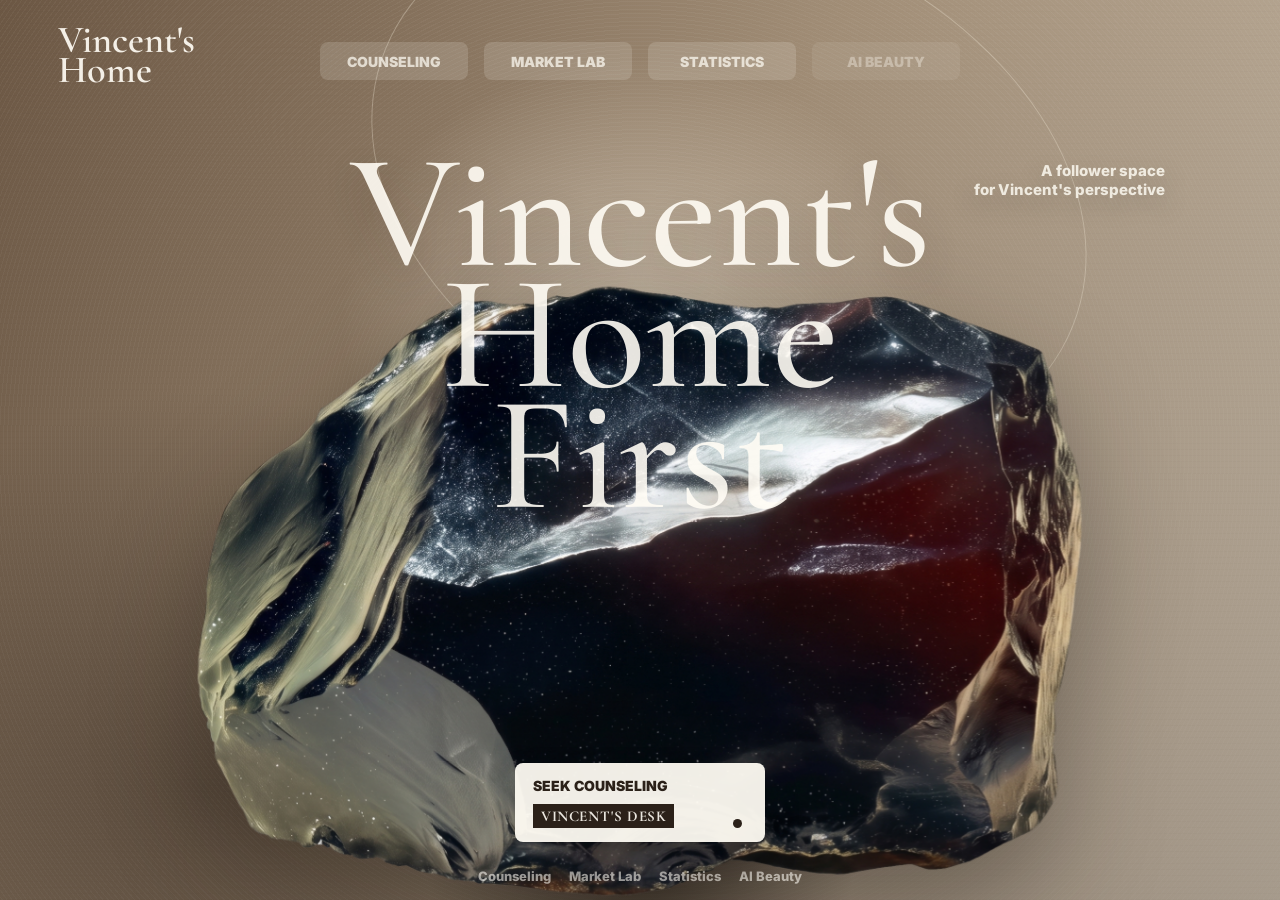
==== commit 34f2a9bf: "Update Market Lab design and layout" ====
--- a/index.html
+++ b/index.html
@@ -8,6 +8,93 @@
     <link rel="preconnect" href="https://fonts.gstatic.com" crossorigin />
     <link href="https://fonts.googleapis.com/css2?family=Cormorant+Garamond:wght@500;600;700&family=Inter:wght@500;600;700;800&family=Noto+Sans+KR:wght@400;500;700;800&family=Noto+Serif+KR:wght@500;600;700&display=swap" rel="stylesheet" />
     <link rel="stylesheet" href="styles.css?v=20260427-1148" />
+
+    <link rel="stylesheet" href="styles.css?v=20260427-1148" />
+    
+      <style>
+        /* Market Lab 전용 컴팩트 스타일 */
+        .housing-lab-shell {
+          display: flex;
+          justify-content: center;
+          align-items: center;
+          padding: 40px 20px;
+          width: 100%; /* 부모 너비에 맞춤 */
+          box-sizing: border-box;
+          font-family: 'Pretendard', -apple-system, sans-serif;
+        }
+
+        .market-entry-card {
+          position: relative;
+          display: block;
+          width: 260px; /* 컴팩트한 너비 */
+          padding: 30px 20px;
+          background: rgba(255, 255, 255, 0.04);
+          backdrop-filter: blur(15px);
+          -webkit-backdrop-filter: blur(15px);
+          border: 1px solid rgba(255, 255, 255, 0.1);
+          border-radius: 24px;
+          text-decoration: none;
+          text-align: center;
+          transition: all 0.4s cubic-bezier(0.175, 0.885, 0.32, 1.275);
+          overflow: hidden;
+          box-sizing: border-box; /* 패딩이 너비에 영향을 주지 않도록 설정 */
+        }
+
+        .market-entry-kicker {
+          display: inline-block;
+          margin-bottom: 12px;
+          font-size: 10px;
+          font-weight: 800;
+          color: #818cf8;
+          text-transform: uppercase;
+          letter-spacing: 1px;
+          padding: 3px 10px;
+          background: rgba(129, 140, 248, 0.1);
+          border: 1px solid rgba(129, 140, 248, 0.3);
+          border-radius: 100px;
+        }
+
+        .market-entry-card strong {
+          display: block;
+          font-size: 1.2rem;
+          color: #ffffff;
+          line-height: 1.3;
+          margin-bottom: 8px;
+          word-break: keep-all;
+          letter-spacing: -0.02em;
+        }
+
+        .card-description {
+          font-size: 0.8rem;
+          color: #94a3b8;
+          margin: 0;
+          opacity: 0.7;
+        }
+
+        .market-entry-card:hover {
+          transform: translateY(-8px);
+          background: rgba(255, 255, 255, 0.07);
+          border-color: rgba(129, 140, 248, 0.6);
+          box-shadow: 0 15px 30px -10px rgba(0, 0, 0, 0.5);
+        }
+
+        .card-glow {
+          position: absolute;
+          top: -50%;
+          left: -50%;
+          width: 200%;
+          height: 200%;
+          background: radial-gradient(circle, rgba(129, 140, 248, 0.15) 0%, transparent 70%);
+          opacity: 0;
+          transition: opacity 0.5s ease;
+          pointer-events: none;
+        }
+
+        .market-entry-card:hover .card-glow {
+          opacity: 1;
+        }
+      </style>
+    </head>
   </head>
   <body>
     <canvas class="cursor-trail" id="cursorTrail" aria-hidden="true"></canvas>
@@ -29,7 +116,7 @@
         <div class="nav-links">
           <a href="#home" data-section-link="home">Home</a>
           <a href="#consulting" data-section-link="consulting">고민 상담</a>
-          <span class="nav-disabled" aria-disabled="true">Market Lab (런칭 준비중)</span>
+          <a href="#market" data-section-link="market">Market Lab</a>
           <a href="#statistics" data-section-link="statistics">Statistics</a>
           <span class="nav-disabled" aria-disabled="true">AI 뷰티 (런칭 준비중)</span>
           <a href="#about" data-section-link="about">About Vincent</a>
@@ -47,7 +134,7 @@
           </div>
           <nav class="hero-tabbar" aria-label="Home sections">
             <a href="#consulting" data-section-link="consulting">Counseling</a>
-            <span aria-disabled="true">Market Lab</span>
+            <a href="#market" data-section-link="market">Market Lab</a>
             <a href="#statistics" data-section-link="statistics">Statistics</a>
             <span aria-disabled="true">AI Beauty</span>
           </nav>
@@ -75,7 +162,7 @@
 
           <div class="hero-bottom-links">
             <a href="#consulting" data-section-link="consulting">Counseling</a>
-            <span aria-disabled="true">Market Lab</span>
+            <a href="#market" data-section-link="market">Market Lab</a>
             <a href="#statistics" data-section-link="statistics">Statistics</a>
             <span aria-disabled="true">AI Beauty</span>
           </div>
@@ -178,47 +265,21 @@
         <div class="section-heading">
           <p class="eyebrow">Research Terminal</p>
           <h2>Market Lab</h2>
-          <p>Vincent가 시장을 판단할 때 주로 쓰는 방법들을 팔로워들이 직접 써볼 수 있게 정리하는 공간입니다.</p>
-        </div>
-
-        <div class="terminal-shell">
-          <div class="ticker-form">
-            <label for="tickerInput">Ticker</label>
-            <input id="tickerInput" type="text" value="NVDA" />
-            <button id="runAnalysis" type="button">분석</button>
-          </div>
-
-          <div class="strategy-tabs" role="tablist" aria-label="Market strategies">
-            <button class="strategy-tab active" data-strategy="knn">KNN</button>
-            <button class="strategy-tab" data-strategy="etf">ETFs 활용 주가 방향 예측</button>
-            <button class="strategy-tab" data-strategy="cluster">클러스터링</button>
-            <button class="strategy-tab" data-strategy="value">가치투자 퀀트 전략</button>
-          </div>
-
-          <div class="strategy-output">
-            <div>
-              <p class="result-label">Selected Model</p>
-              <h3 id="strategyTitle">KNN 유사 패턴 분석</h3>
-              <p id="strategyDescription">현재 가격/기술 지표와 비슷했던 과거 구간을 찾아 이후 수익률 분포를 확인합니다.</p>
-            </div>
-            <div class="metric-grid">
-              <article>
-                <span>상승 확률</span>
-                <strong id="metricOne">67%</strong>
-              </article>
-              <article>
-                <span>평균 기대 수익률</span>
-                <strong id="metricTwo">+4.2%</strong>
-              </article>
-              <article>
-                <span>유사 사례</span>
-                <strong id="metricThree">15개</strong>
-              </article>
-            </div>
-            <div class="chart-frame" aria-label="전략 결과 예시 차트">
-              <span></span><span></span><span></span><span></span><span></span><span></span>
-            </div>
-            <p class="disclaimer">교육용 리서치 화면입니다. 실제 투자 판단은 별도의 검증과 책임 아래 진행해야 합니다.</p>
+          <p>청년매입임대주택 데이터를 바탕으로 지원 난이도와 커트라인을 읽어보는 베타 실험실입니다.</p>
+        </div>
+        
+        <div class="housing-lab-shell">
+          <div class="lab-hero">
+            <a class="market-entry-card" 
+   href="market-lab-housing.html" 
+   onclick="return checkPassword(event)">
+              <div class="card-glow"></div>
+              <span class="market-entry-kicker">Beta</span>
+              <div class="card-content">
+                <strong>청년매입임대주택<br>당첨확률 추정기</strong>
+                <p class="card-description">데이터 분석 기반 맞춤형 예측</p>
+              </div>
+            </a>
           </div>
         </div>
       </section>
@@ -311,6 +372,25 @@
       </section>
     </main>
 
-    <script src="script.js?v=20260427-1148"></script>
+    <script src="market-lab-data.js"></script>
+    <script src="script.js?v=20260428-1651"></script>
   </body>
 </html>
+<script>
+function checkPassword(event) {
+    // 1. 링크 이동을 일단 막습니다.
+    event.preventDefault(); 
+    
+    // 2. 비밀번호를 물어봅니다.
+    const pw = prompt("비밀번호를 입력하세요");
+    
+    // 3. 비밀번호가 맞으면 이동합니다.
+    if (pw === "1004") { // 1004
+        window.location.href = event.currentTarget.href;
+    } else {
+        alert("비밀번호가 틀렸습니다.");
+    }
+    
+    return false;
+}
+</script>
--- a/styles.css
+++ b/styles.css
@@ -1552,6 +1552,477 @@
   margin-bottom: 76px;
 }
 
+.housing-lab-shell {
+  display: grid;
+  gap: 22px;
+}
+
+.lab-hero {
+  display: grid;
+  grid-template-columns: minmax(0, 1.1fr) minmax(320px, 0.9fr);
+  gap: 18px;
+}
+
+.market-lab-landing {
+  grid-template-columns: minmax(0, 560px);
+  justify-content: center;
+  align-items: stretch;
+}
+
+.lab-badge {
+  display: inline-flex;
+  align-items: center;
+  min-height: 28px;
+  padding: 0 12px;
+  margin-bottom: 14px;
+  border-radius: 999px;
+  color: var(--deep-blue);
+  background: var(--lime-soft);
+  font-size: 13px;
+  font-weight: 900;
+  text-transform: uppercase;
+}
+
+.lab-hero h3 {
+  margin: 0 0 10px;
+  color: var(--bone);
+  font-family: "Cormorant Garamond", "Noto Serif KR", serif;
+  font-size: clamp(34px, 4vw, 48px);
+  line-height: 1.02;
+}
+
+.lab-hero p {
+  margin: 0;
+  color: rgba(240, 234, 223, 0.78);
+  line-height: 1.75;
+}
+
+.lab-summary-grid {
+  display: grid;
+  grid-template-columns: repeat(2, minmax(0, 1fr));
+  gap: 12px;
+}
+
+.market-entry-card {
+  display: grid;
+  gap: 18px;
+  min-height: 260px;
+  padding: 26px;
+  border: 1px solid rgba(240, 234, 223, 0.22);
+  border-radius: 12px;
+  background:
+    linear-gradient(180deg, rgba(57, 70, 97, 0.94), rgba(31, 41, 58, 0.96)),
+    rgba(255, 255, 255, 0.08);
+  box-shadow: 0 22px 50px rgba(0, 0, 0, 0.22);
+  transition: transform 180ms ease, border-color 180ms ease, box-shadow 180ms ease;
+}
+
+.market-entry-card--single {
+  min-height: 220px;
+  align-content: center;
+  justify-items: start;
+}
+
+.market-entry-card--single strong {
+  max-width: 16ch;
+}
+
+.market-entry-card:hover {
+  transform: translateY(-4px);
+  border-color: rgba(216, 239, 123, 0.48);
+  box-shadow: 0 26px 56px rgba(0, 0, 0, 0.28);
+}
+
+.market-entry-kicker,
+.market-entry-stats span,
+.market-entry-footer span {
+  color: rgba(240, 234, 223, 0.68);
+  font-size: 13px;
+  font-weight: 800;
+  letter-spacing: 0.04em;
+  text-transform: uppercase;
+}
+
+.market-entry-card strong {
+  color: var(--bone);
+  font-family: "Cormorant Garamond", "Noto Serif KR", serif;
+  font-size: clamp(30px, 3vw, 42px);
+  line-height: 1.02;
+}
+
+.market-entry-card p {
+  margin: 0;
+  color: rgba(240, 234, 223, 0.8);
+  line-height: 1.7;
+}
+
+.market-entry-stats {
+  display: grid;
+  grid-template-columns: repeat(2, minmax(0, 1fr));
+  gap: 12px;
+}
+
+.market-entry-stats article {
+  padding: 16px;
+  border: 1px solid rgba(240, 234, 223, 0.14);
+  border-radius: 8px;
+  background: rgba(255, 255, 255, 0.05);
+}
+
+.market-entry-stats strong {
+  display: block;
+  margin-top: 8px;
+  color: var(--bone);
+  font-family: "Inter", "Noto Sans KR", sans-serif;
+  font-size: 26px;
+}
+
+.market-entry-footer {
+  display: flex;
+  align-items: center;
+  justify-content: space-between;
+  margin-top: auto;
+}
+
+.market-entry-footer b {
+  color: var(--bone);
+  font-size: 28px;
+}
+
+.lab-summary-grid article,
+.lab-mini-metrics article {
+  padding: 18px;
+  border: 1px solid rgba(240, 234, 223, 0.16);
+  border-radius: 7px;
+  background: rgba(255, 255, 255, 0.08);
+}
+
+.lab-summary-grid span,
+.lab-mini-metrics span,
+.result-label {
+  display: block;
+  margin-bottom: 8px;
+  color: rgba(240, 234, 223, 0.62);
+  font-weight: 700;
+}
+
+.lab-summary-grid strong,
+.lab-mini-metrics strong {
+  color: var(--bone);
+  font-size: 24px;
+}
+
+.housing-lab-grid {
+  display: grid;
+  grid-template-columns: minmax(320px, 0.92fr) minmax(0, 1.08fr);
+  gap: 18px;
+}
+
+.housing-lab-grid--entry {
+  align-items: start;
+}
+
+.housing-form,
+.result-card {
+  min-height: 100%;
+}
+
+.intro-rank-share {
+  align-self: start;
+}
+
+.housing-form-grid {
+  display: grid;
+  grid-template-columns: repeat(2, minmax(0, 1fr));
+  gap: 14px;
+  margin-bottom: 18px;
+}
+
+.housing-form-grid label {
+  display: grid;
+  gap: 8px;
+}
+
+.housing-form-grid span {
+  color: var(--lime-soft);
+  font-size: 14px;
+  font-weight: 800;
+}
+
+.housing-form-grid input,
+.housing-form-grid select {
+  min-width: 0;
+  height: 48px;
+  padding: 0 14px;
+  color: var(--bone);
+  border: 1px solid rgba(240, 234, 223, 0.2);
+  border-radius: 6px;
+  background: rgba(6, 18, 35, 0.62);
+}
+
+.lab-checkbox {
+  display: flex;
+  align-items: center;
+  gap: 12px;
+  margin: 0 0 18px;
+  color: rgba(240, 234, 223, 0.82);
+  line-height: 1.5;
+}
+
+.lab-checkbox input {
+  width: 18px;
+  height: 18px;
+  accent-color: #d8cfbf;
+}
+
+.housing-result-panel {
+  display: grid;
+  gap: 18px;
+  margin-top: 18px;
+}
+
+.housing-result-panel.is-hidden {
+  display: none;
+}
+
+.result-hero {
+  margin-bottom: 20px;
+}
+
+.result-hero strong {
+  display: block;
+  margin-bottom: 10px;
+  color: var(--bone);
+  font-family: "Cormorant Garamond", "Noto Serif KR", serif;
+  font-size: clamp(36px, 4vw, 54px);
+  line-height: 0.95;
+}
+
+.result-hero p:last-child {
+  margin: 0;
+  color: rgba(240, 234, 223, 0.78);
+  line-height: 1.72;
+}
+
+.lab-mini-metrics {
+  display: grid;
+  grid-template-columns: repeat(3, minmax(0, 1fr));
+  gap: 12px;
+  margin-top: 12px;
+}
+
+.ci-grid {
+  display: grid;
+  grid-template-columns: repeat(2, minmax(0, 1fr));
+  gap: 12px;
+  margin-top: 12px;
+}
+
+.ci-grid article,
+.confidence-row,
+.priority-row,
+.scenario-topline article,
+.scenario-queue article {
+  padding: 18px;
+  border: 1px solid rgba(240, 234, 223, 0.16);
+  border-radius: 8px;
+  background: rgba(255, 255, 255, 0.05);
+}
+
+.ci-grid span,
+.ci-grid strong,
+.panel-caption,
+.confidence-copy span,
+.priority-meta span,
+.priority-meta small,
+.priority-tail span,
+.priority-tail strong,
+.scenario-topline span,
+.scenario-topline small,
+.scenario-queue span,
+.scenario-queue small {
+  display: block;
+}
+
+.ci-grid span,
+.panel-caption,
+.confidence-copy span,
+.priority-meta span,
+.priority-meta small,
+.priority-tail span,
+.scenario-topline span,
+.scenario-topline small,
+.scenario-queue span,
+.scenario-queue small {
+  color: rgba(240, 234, 223, 0.68);
+}
+
+.ci-grid strong,
+.confidence-copy strong,
+.priority-meta strong,
+.priority-tail strong,
+.scenario-topline strong,
+.scenario-queue strong {
+  color: var(--bone);
+}
+
+.ci-grid strong {
+  margin-top: 8px;
+  font-size: 22px;
+}
+
+.panel-caption {
+  margin: -2px 0 18px;
+  line-height: 1.65;
+}
+
+.confidence-bars,
+.priority-forecast,
+.scenario-panel,
+.scenario-topline,
+.scenario-queue,
+.scenario-notes {
+  display: grid;
+  gap: 12px;
+}
+
+.confidence-track,
+.priority-bar {
+  position: relative;
+  overflow: hidden;
+  height: 12px;
+  border-radius: 999px;
+  background: rgba(240, 234, 223, 0.1);
+}
+
+.confidence-track i,
+.priority-bar i {
+  position: absolute;
+  top: 0;
+  bottom: 0;
+  display: block;
+  border-radius: inherit;
+  background: linear-gradient(90deg, rgba(216, 207, 191, 0.66), rgba(216, 239, 123, 0.96));
+}
+
+.confidence-track i.empty {
+  display: none;
+}
+
+.confidence-row {
+  display: grid;
+  grid-template-columns: 140px minmax(0, 1fr);
+  gap: 16px;
+  align-items: center;
+}
+
+.priority-row {
+  display: grid;
+  grid-template-columns: minmax(0, 1.1fr) minmax(120px, 1fr) minmax(110px, auto);
+  gap: 16px;
+  align-items: center;
+}
+
+.priority-meta strong,
+.priority-tail strong,
+.scenario-topline strong,
+.scenario-queue strong {
+  font-size: 22px;
+}
+
+.priority-meta small,
+.scenario-topline small,
+.scenario-queue small,
+.scenario-notes p {
+  margin-top: 6px;
+}
+
+.scenario-topline,
+.scenario-queue {
+  grid-template-columns: repeat(3, minmax(0, 1fr));
+}
+
+.scenario-notes p {
+  margin-bottom: 0;
+  color: rgba(240, 234, 223, 0.78);
+  line-height: 1.7;
+}
+
+.match-list {
+  display: grid;
+  gap: 12px;
+}
+
+.housing-form-grid input::placeholder {
+  color: rgba(240, 234, 223, 0.36);
+}
+
+.match-item {
+  display: grid;
+  grid-template-columns: minmax(0, 1fr) auto;
+  gap: 14px;
+  align-items: center;
+  padding: 18px;
+  border: 1px solid rgba(240, 234, 223, 0.14);
+  border-radius: 8px;
+  background: rgba(255, 255, 255, 0.05);
+}
+
+.match-item strong,
+.match-score strong {
+  color: var(--bone);
+}
+
+.match-item p,
+.match-score span,
+.match-score small,
+.match-empty {
+  margin: 0;
+  color: rgba(240, 234, 223, 0.72);
+}
+
+.match-score {
+  display: grid;
+  justify-items: end;
+  gap: 4px;
+  text-align: right;
+}
+
+.housing-insights-grid {
+  display: grid;
+  grid-template-columns: repeat(3, minmax(0, 1fr));
+  gap: 18px;
+}
+
+.market-subpage-body {
+  min-height: 100vh;
+}
+
+.market-subpage-body .lab-hero {
+  grid-template-columns: minmax(0, 1fr);
+}
+
+.market-subpage-section {
+  display: flow-root;
+}
+
+.subpage-back-link {
+  display: inline-flex;
+  align-items: center;
+  min-height: 42px;
+  padding: 0 16px;
+  margin-top: 18px;
+  border: 1px solid rgba(240, 234, 223, 0.18);
+  border-radius: 999px;
+  color: var(--bone);
+  background: rgba(255, 255, 255, 0.05);
+  font-weight: 700;
+}
+
+.subpage-back-link:hover {
+  border-color: rgba(216, 239, 123, 0.42);
+}
+
 .coming-soon-grid {
   display: grid;
   grid-template-columns: repeat(3, minmax(0, 1fr));
@@ -2523,3 +2994,38 @@
     font-size: 24px;
   }
 }
+
+@media (max-width: 1080px) {
+  .lab-hero,
+  .housing-lab-grid,
+  .housing-insights-grid {
+    grid-template-columns: 1fr;
+  }
+}
+
+@media (max-width: 720px) {
+  .lab-summary-grid,
+  .housing-form-grid,
+  .metric-grid,
+  .lab-mini-metrics,
+  .ci-grid,
+  .market-entry-stats,
+  .scenario-topline,
+  .scenario-queue {
+    grid-template-columns: 1fr;
+  }
+
+  .confidence-row,
+  .priority-row {
+    grid-template-columns: 1fr;
+  }
+
+  .match-item {
+    grid-template-columns: 1fr;
+  }
+
+  .match-score {
+    justify-items: start;
+    text-align: left;
+  }
+}
--- a/styles.css
+++ b/styles.css
@@ -1552,6 +1552,477 @@
   margin-bottom: 76px;
 }
 
+.housing-lab-shell {
+  display: grid;
+  gap: 22px;
+}
+
+.lab-hero {
+  display: grid;
+  grid-template-columns: minmax(0, 1.1fr) minmax(320px, 0.9fr);
+  gap: 18px;
+}
+
+.market-lab-landing {
+  grid-template-columns: minmax(0, 560px);
+  justify-content: center;
+  align-items: stretch;
+}
+
+.lab-badge {
+  display: inline-flex;
+  align-items: center;
+  min-height: 28px;
+  padding: 0 12px;
+  margin-bottom: 14px;
+  border-radius: 999px;
+  color: var(--deep-blue);
+  background: var(--lime-soft);
+  font-size: 13px;
+  font-weight: 900;
+  text-transform: uppercase;
+}
+
+.lab-hero h3 {
+  margin: 0 0 10px;
+  color: var(--bone);
+  font-family: "Cormorant Garamond", "Noto Serif KR", serif;
+  font-size: clamp(34px, 4vw, 48px);
+  line-height: 1.02;
+}
+
+.lab-hero p {
+  margin: 0;
+  color: rgba(240, 234, 223, 0.78);
+  line-height: 1.75;
+}
+
+.lab-summary-grid {
+  display: grid;
+  grid-template-columns: repeat(2, minmax(0, 1fr));
+  gap: 12px;
+}
+
+.market-entry-card {
+  display: grid;
+  gap: 18px;
+  min-height: 260px;
+  padding: 26px;
+  border: 1px solid rgba(240, 234, 223, 0.22);
+  border-radius: 12px;
+  background:
+    linear-gradient(180deg, rgba(57, 70, 97, 0.94), rgba(31, 41, 58, 0.96)),
+    rgba(255, 255, 255, 0.08);
+  box-shadow: 0 22px 50px rgba(0, 0, 0, 0.22);
+  transition: transform 180ms ease, border-color 180ms ease, box-shadow 180ms ease;
+}
+
+.market-entry-card--single {
+  min-height: 220px;
+  align-content: center;
+  justify-items: start;
+}
+
+.market-entry-card--single strong {
+  max-width: 16ch;
+}
+
+.market-entry-card:hover {
+  transform: translateY(-4px);
+  border-color: rgba(216, 239, 123, 0.48);
+  box-shadow: 0 26px 56px rgba(0, 0, 0, 0.28);
+}
+
+.market-entry-kicker,
+.market-entry-stats span,
+.market-entry-footer span {
+  color: rgba(240, 234, 223, 0.68);
+  font-size: 13px;
+  font-weight: 800;
+  letter-spacing: 0.04em;
+  text-transform: uppercase;
+}
+
+.market-entry-card strong {
+  color: var(--bone);
+  font-family: "Cormorant Garamond", "Noto Serif KR", serif;
+  font-size: clamp(30px, 3vw, 42px);
+  line-height: 1.02;
+}
+
+.market-entry-card p {
+  margin: 0;
+  color: rgba(240, 234, 223, 0.8);
+  line-height: 1.7;
+}
+
+.market-entry-stats {
+  display: grid;
+  grid-template-columns: repeat(2, minmax(0, 1fr));
+  gap: 12px;
+}
+
+.market-entry-stats article {
+  padding: 16px;
+  border: 1px solid rgba(240, 234, 223, 0.14);
+  border-radius: 8px;
+  background: rgba(255, 255, 255, 0.05);
+}
+
+.market-entry-stats strong {
+  display: block;
+  margin-top: 8px;
+  color: var(--bone);
+  font-family: "Inter", "Noto Sans KR", sans-serif;
+  font-size: 26px;
+}
+
+.market-entry-footer {
+  display: flex;
+  align-items: center;
+  justify-content: space-between;
+  margin-top: auto;
+}
+
+.market-entry-footer b {
+  color: var(--bone);
+  font-size: 28px;
+}
+
+.lab-summary-grid article,
+.lab-mini-metrics article {
+  padding: 18px;
+  border: 1px solid rgba(240, 234, 223, 0.16);
+  border-radius: 7px;
+  background: rgba(255, 255, 255, 0.08);
+}
+
+.lab-summary-grid span,
+.lab-mini-metrics span,
+.result-label {
+  display: block;
+  margin-bottom: 8px;
+  color: rgba(240, 234, 223, 0.62);
+  font-weight: 700;
+}
+
+.lab-summary-grid strong,
+.lab-mini-metrics strong {
+  color: var(--bone);
+  font-size: 24px;
+}
+
+.housing-lab-grid {
+  display: grid;
+  grid-template-columns: minmax(320px, 0.92fr) minmax(0, 1.08fr);
+  gap: 18px;
+}
+
+.housing-lab-grid--entry {
+  align-items: start;
+}
+
+.housing-form,
+.result-card {
+  min-height: 100%;
+}
+
+.intro-rank-share {
+  align-self: start;
+}
+
+.housing-form-grid {
+  display: grid;
+  grid-template-columns: repeat(2, minmax(0, 1fr));
+  gap: 14px;
+  margin-bottom: 18px;
+}
+
+.housing-form-grid label {
+  display: grid;
+  gap: 8px;
+}
+
+.housing-form-grid span {
+  color: var(--lime-soft);
+  font-size: 14px;
+  font-weight: 800;
+}
+
+.housing-form-grid input,
+.housing-form-grid select {
+  min-width: 0;
+  height: 48px;
+  padding: 0 14px;
+  color: var(--bone);
+  border: 1px solid rgba(240, 234, 223, 0.2);
+  border-radius: 6px;
+  background: rgba(6, 18, 35, 0.62);
+}
+
+.lab-checkbox {
+  display: flex;
+  align-items: center;
+  gap: 12px;
+  margin: 0 0 18px;
+  color: rgba(240, 234, 223, 0.82);
+  line-height: 1.5;
+}
+
+.lab-checkbox input {
+  width: 18px;
+  height: 18px;
+  accent-color: #d8cfbf;
+}
+
+.housing-result-panel {
+  display: grid;
+  gap: 18px;
+  margin-top: 18px;
+}
+
+.housing-result-panel.is-hidden {
+  display: none;
+}
+
+.result-hero {
+  margin-bottom: 20px;
+}
+
+.result-hero strong {
+  display: block;
+  margin-bottom: 10px;
+  color: var(--bone);
+  font-family: "Cormorant Garamond", "Noto Serif KR", serif;
+  font-size: clamp(36px, 4vw, 54px);
+  line-height: 0.95;
+}
+
+.result-hero p:last-child {
+  margin: 0;
+  color: rgba(240, 234, 223, 0.78);
+  line-height: 1.72;
+}
+
+.lab-mini-metrics {
+  display: grid;
+  grid-template-columns: repeat(3, minmax(0, 1fr));
+  gap: 12px;
+  margin-top: 12px;
+}
+
+.ci-grid {
+  display: grid;
+  grid-template-columns: repeat(2, minmax(0, 1fr));
+  gap: 12px;
+  margin-top: 12px;
+}
+
+.ci-grid article,
+.confidence-row,
+.priority-row,
+.scenario-topline article,
+.scenario-queue article {
+  padding: 18px;
+  border: 1px solid rgba(240, 234, 223, 0.16);
+  border-radius: 8px;
+  background: rgba(255, 255, 255, 0.05);
+}
+
+.ci-grid span,
+.ci-grid strong,
+.panel-caption,
+.confidence-copy span,
+.priority-meta span,
+.priority-meta small,
+.priority-tail span,
+.priority-tail strong,
+.scenario-topline span,
+.scenario-topline small,
+.scenario-queue span,
+.scenario-queue small {
+  display: block;
+}
+
+.ci-grid span,
+.panel-caption,
+.confidence-copy span,
+.priority-meta span,
+.priority-meta small,
+.priority-tail span,
+.scenario-topline span,
+.scenario-topline small,
+.scenario-queue span,
+.scenario-queue small {
+  color: rgba(240, 234, 223, 0.68);
+}
+
+.ci-grid strong,
+.confidence-copy strong,
+.priority-meta strong,
+.priority-tail strong,
+.scenario-topline strong,
+.scenario-queue strong {
+  color: var(--bone);
+}
+
+.ci-grid strong {
+  margin-top: 8px;
+  font-size: 22px;
+}
+
+.panel-caption {
+  margin: -2px 0 18px;
+  line-height: 1.65;
+}
+
+.confidence-bars,
+.priority-forecast,
+.scenario-panel,
+.scenario-topline,
+.scenario-queue,
+.scenario-notes {
+  display: grid;
+  gap: 12px;
+}
+
+.confidence-track,
+.priority-bar {
+  position: relative;
+  overflow: hidden;
+  height: 12px;
+  border-radius: 999px;
+  background: rgba(240, 234, 223, 0.1);
+}
+
+.confidence-track i,
+.priority-bar i {
+  position: absolute;
+  top: 0;
+  bottom: 0;
+  display: block;
+  border-radius: inherit;
+  background: linear-gradient(90deg, rgba(216, 207, 191, 0.66), rgba(216, 239, 123, 0.96));
+}
+
+.confidence-track i.empty {
+  display: none;
+}
+
+.confidence-row {
+  display: grid;
+  grid-template-columns: 140px minmax(0, 1fr);
+  gap: 16px;
+  align-items: center;
+}
+
+.priority-row {
+  display: grid;
+  grid-template-columns: minmax(0, 1.1fr) minmax(120px, 1fr) minmax(110px, auto);
+  gap: 16px;
+  align-items: center;
+}
+
+.priority-meta strong,
+.priority-tail strong,
+.scenario-topline strong,
+.scenario-queue strong {
+  font-size: 22px;
+}
+
+.priority-meta small,
+.scenario-topline small,
+.scenario-queue small,
+.scenario-notes p {
+  margin-top: 6px;
+}
+
+.scenario-topline,
+.scenario-queue {
+  grid-template-columns: repeat(3, minmax(0, 1fr));
+}
+
+.scenario-notes p {
+  margin-bottom: 0;
+  color: rgba(240, 234, 223, 0.78);
+  line-height: 1.7;
+}
+
+.match-list {
+  display: grid;
+  gap: 12px;
+}
+
+.housing-form-grid input::placeholder {
+  color: rgba(240, 234, 223, 0.36);
+}
+
+.match-item {
+  display: grid;
+  grid-template-columns: minmax(0, 1fr) auto;
+  gap: 14px;
+  align-items: center;
+  padding: 18px;
+  border: 1px solid rgba(240, 234, 223, 0.14);
+  border-radius: 8px;
+  background: rgba(255, 255, 255, 0.05);
+}
+
+.match-item strong,
+.match-score strong {
+  color: var(--bone);
+}
+
+.match-item p,
+.match-score span,
+.match-score small,
+.match-empty {
+  margin: 0;
+  color: rgba(240, 234, 223, 0.72);
+}
+
+.match-score {
+  display: grid;
+  justify-items: end;
+  gap: 4px;
+  text-align: right;
+}
+
+.housing-insights-grid {
+  display: grid;
+  grid-template-columns: repeat(3, minmax(0, 1fr));
+  gap: 18px;
+}
+
+.market-subpage-body {
+  min-height: 100vh;
+}
+
+.market-subpage-body .lab-hero {
+  grid-template-columns: minmax(0, 1fr);
+}
+
+.market-subpage-section {
+  display: flow-root;
+}
+
+.subpage-back-link {
+  display: inline-flex;
+  align-items: center;
+  min-height: 42px;
+  padding: 0 16px;
+  margin-top: 18px;
+  border: 1px solid rgba(240, 234, 223, 0.18);
+  border-radius: 999px;
+  color: var(--bone);
+  background: rgba(255, 255, 255, 0.05);
+  font-weight: 700;
+}
+
+.subpage-back-link:hover {
+  border-color: rgba(216, 239, 123, 0.42);
+}
+
 .coming-soon-grid {
   display: grid;
   grid-template-columns: repeat(3, minmax(0, 1fr));
@@ -2523,3 +2994,38 @@
     font-size: 24px;
   }
 }
+
+@media (max-width: 1080px) {
+  .lab-hero,
+  .housing-lab-grid,
+  .housing-insights-grid {
+    grid-template-columns: 1fr;
+  }
+}
+
+@media (max-width: 720px) {
+  .lab-summary-grid,
+  .housing-form-grid,
+  .metric-grid,
+  .lab-mini-metrics,
+  .ci-grid,
+  .market-entry-stats,
+  .scenario-topline,
+  .scenario-queue {
+    grid-template-columns: 1fr;
+  }
+
+  .confidence-row,
+  .priority-row {
+    grid-template-columns: 1fr;
+  }
+
+  .match-item {
+    grid-template-columns: 1fr;
+  }
+
+  .match-score {
+    justify-items: start;
+    text-align: left;
+  }
+}
